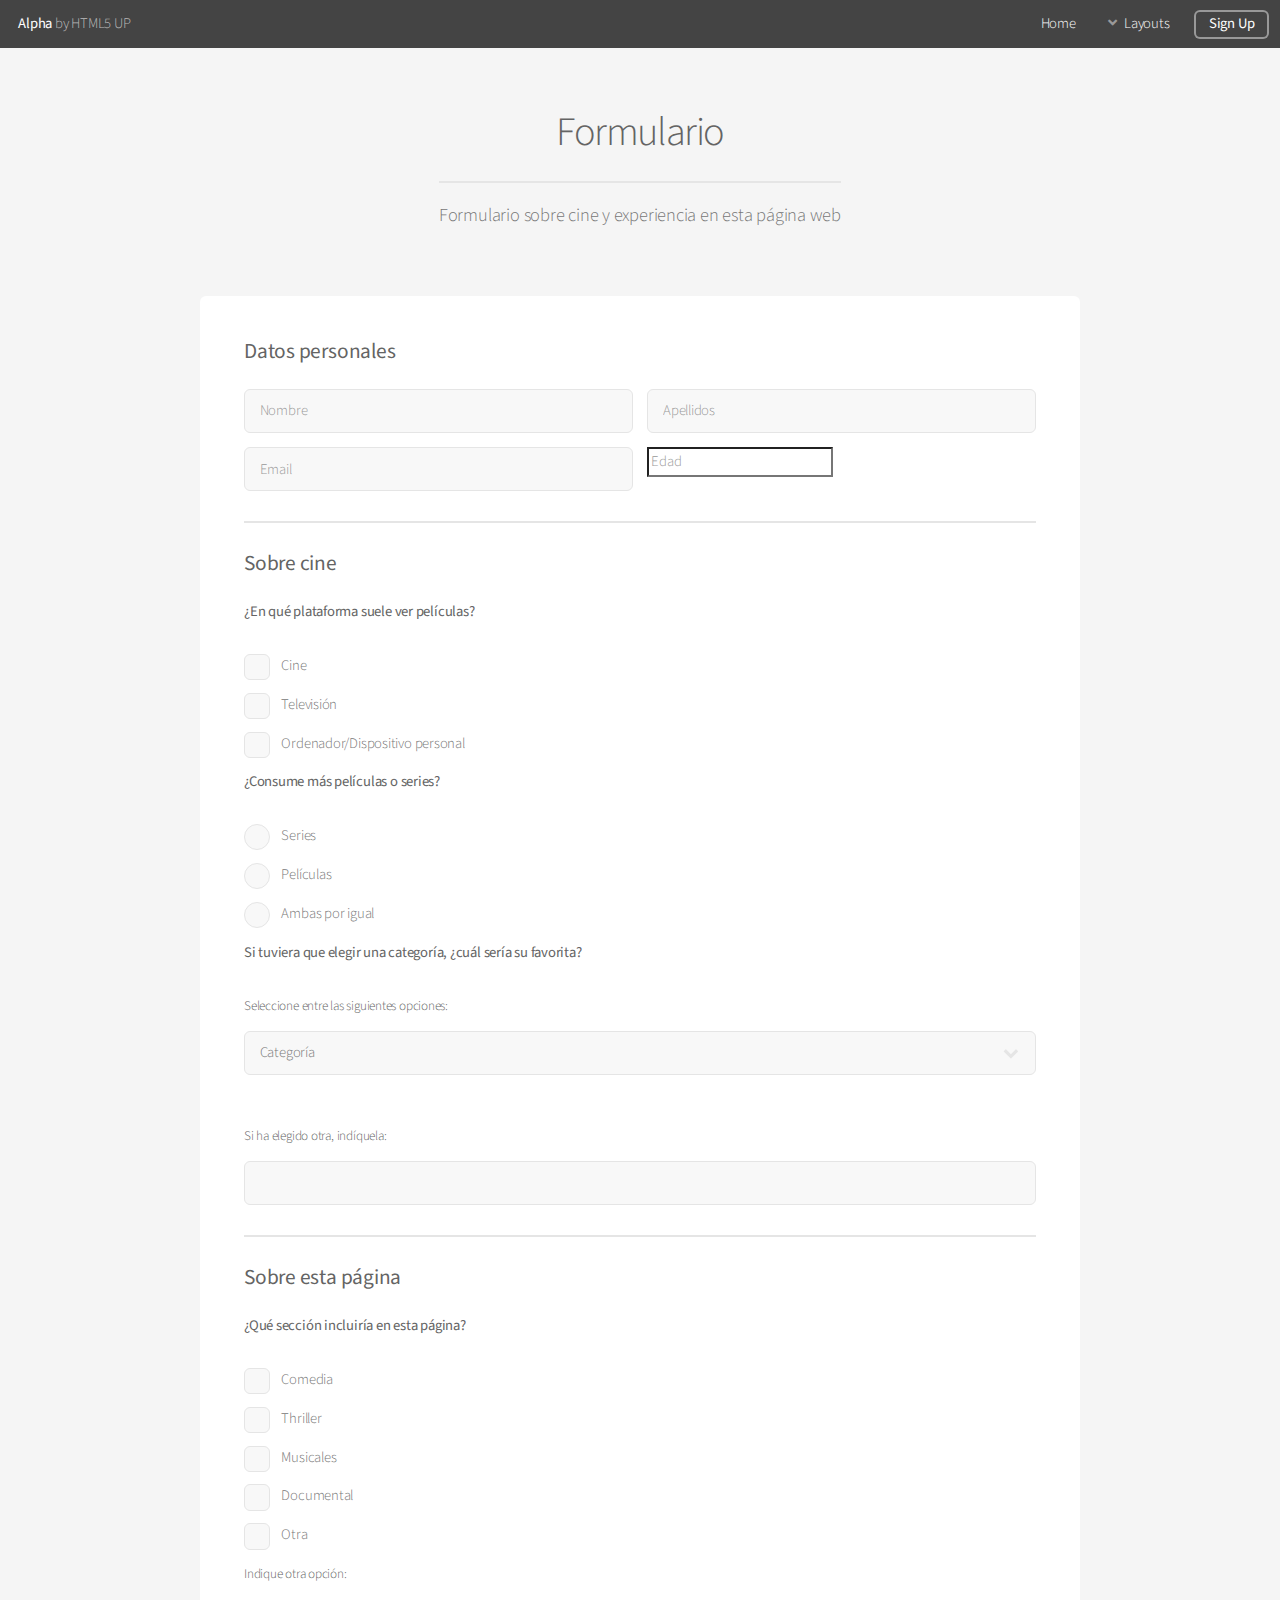
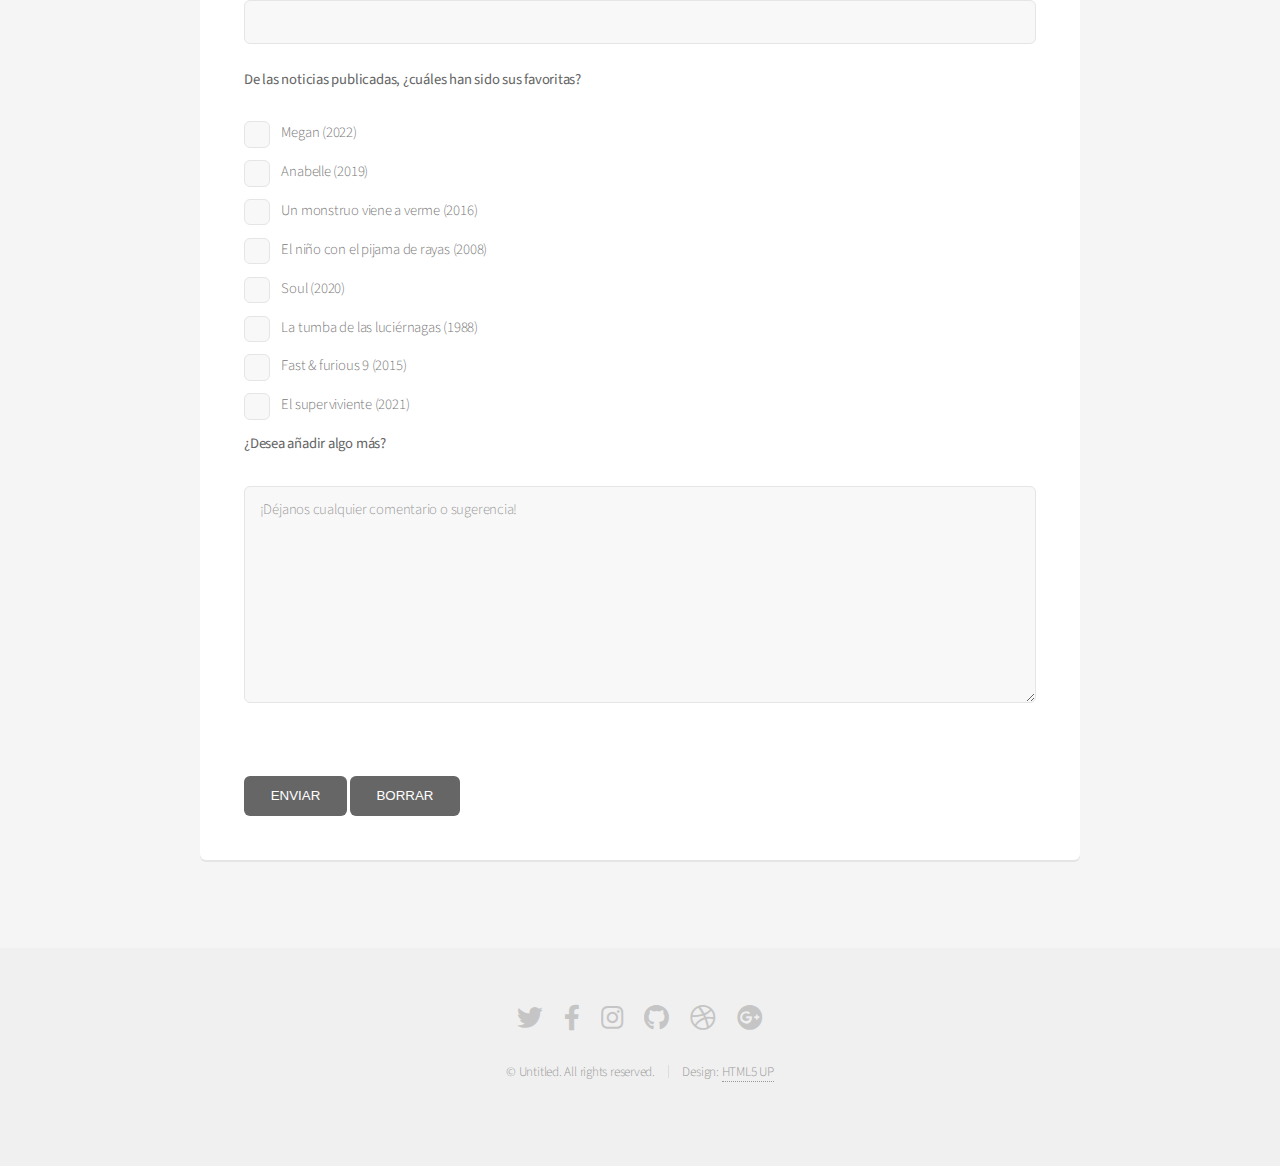
==== formulario.html @ 35ad91a5 "formulario" ====
<!DOCTYPE HTML>
<!--
	Alpha by HTML5 UP
	html5up.net | @ajlkn
	Free for personal and commercial use under the CCA 3.0 license (html5up.net/license)
-->
<html>
	<head>
		<title>Generic - Alpha by HTML5 UP</title>
		<meta charset="utf-8" />
		<meta name="viewport" content="width=device-width, initial-scale=1, user-scalable=no" />
		<link rel="stylesheet" href="assets/css/main.css" />
	</head>
	<body class="is-preload">
		<div id="page-wrapper">

			<!-- Header -->
				<header id="header">
					<h1><a href="index.html">Alpha</a> by HTML5 UP</h1>
					<nav id="nav">
						<ul>
							<li><a href="index.html">Home</a></li>
							<li>
								<a href="#" class="icon solid fa-angle-down">Layouts</a>
								<ul>
									<li><a href="generic.html">Generic</a></li>
									<li><a href="contact.html">Contact</a></li>
									<li><a href="elements.html">Elements</a></li>
									<li>
										<a href="#">Submenu</a>
										<ul>
											<li><a href="#">Option One</a></li>
											<li><a href="#">Option Two</a></li>
											<li><a href="#">Option Three</a></li>
											<li><a href="#">Option Four</a></li>
										</ul>
									</li>
								</ul>
							</li>
							<li><a href="#" class="button">Sign Up</a></li>
						</ul>
					</nav>
				</header>

			<!-- Main -->
				<section id="main" class="container">
					<header>
						<h2>Formulario</h2>
						<p>Formulario sobre cine y experiencia en esta página web</p>
					</header>
					<section class="box">
						<form name="Formulario" action="mailto:pferfer@g.educaand.es" method="post" target="_self" enctype="text/plain">
							<fieldset style="border-color:black;">
							<legend style="font-size: 16pt;"><b>Datos personales</b></legend><br>
							<div class="row gtr-uniform gtr-50">
								<div class="col-6 col-12-mobilep">
									<input type="text" name="name" id="name" value="" placeholder="Nombre" />
								</div>
								<div class="col-6 col-12-mobilep">
									<input type="text" name="apellidos" id="apellidos" value="" placeholder="Apellidos" />
								</div>
								<div class="col-6 col-12-mobilep">
									<input type="email" name="email" id="email" value="" placeholder="Email" />
								</div>
								<div class="col-6 col-12-mobilep">
									<input type="number" name="edad" id="edad" placeholder="Edad" min="18"/>
								</div>
							</div>
							</fieldset>

							<hr/>

							<fieldset>
								<legend style="font-size: 16pt;"><b>Sobre cine</b></legend><br>
								<p><b>¿En qué plataforma suele ver películas?</b></p>
									<input type="checkbox" name="cine" id="cine" value="cine">
									<label for="cine">Cine</label><br/>
									<input type="checkbox" name="tv" id="tv" value="tv">
									<label for="tv">Televisión</label><br/>
									<input type="checkbox" name="pc" id="pc" value="pc">
									<label for="pc">Ordenador/Dispositivo personal</label><br/>

									<p><b>¿Consume más películas o series?</b></p>
									<input type="radio" name="serie_peli" id="series" value="series">
									<label for="series">Series</label>
									<br>
									<input type="radio" name="serie_peli" id="pelis" value="pelis">
									<label for="pelis">Películas</label><br/>
									<input type="radio" name="serie_peli" id="igual" value="igual">
									<label for="igual">Ambas por igual</label>
									
									<p><b>Si tuviera que elegir una categoría, ¿cuál sería su favorita?</b></p>
									<label for="opciones">Seleccione entre las siguientes opciones:</label>
									<select name="opciones" id="opciones">
										<option value="cat">Categoría</option>
										<option value="com">Comedia</option>
										<option value="dra">Drama</option>
										<option value="ac">Acción</option>
										<option value="ci">Ciencia ficción</option>
										<option value="fan">Fantasía</option>
										<option value="mu">Musical</option>
										<option value="ter">Terror</option>
										<option value="sus">Suspense</option>
										<option value="rom">Romance</option>
										<option value="an">Animación</option>
										<option value="ot">Otra</option>
									</select><br><br>
			
									<label for="opcion">Si ha elegido otra, indíquela:</label>
									<input type="text" name="opcion" id="opcion">

							</fieldset>

							<hr/>

							<fieldset style="border-color:black;">
								<legend style="font-size: 16pt;"><b>Sobre esta página</b></legend><br>
								<p><b>¿Qué sección incluiría en esta página?</b></p>
								<input type="checkbox" name="comedia" id="comedia" value="comedia">
								<label for="comedia">Comedia</label><br/>
								<input type="checkbox" name="thriller" id="thriller" value="thriller">
								<label for="thriller">Thriller</label><br/>
								<input type="checkbox" name="musical" id="musical" value="musical">
								<label for="musical">Musicales</label><br/>
								<input type="checkbox" name="documental" id="documental" value="documental">
								<label for="documental">Documental</label><br/>
								<input type="checkbox" name="otra" id="otra" value="otra">
								<label for="otra">Otra</label><br/>
								<label for="alter">Indique otra opción:</label>
								<input type="text" name="alter" id="alter"><br/>

								<p><b>De las noticias publicadas, ¿cuáles han sido sus favoritas?</b></p>
								<input type="checkbox" name="megan" id="megan" value="megan">
								<label for="megan">Megan (2022)</label><br/>
								<input type="checkbox" name="anabelle" id="anabelle" value="anabelle">
								<label for="anabelle">Anabelle (2019)</label><br/>
								<input type="checkbox" name="monstruo" id="monstruo" value="monstruo">
								<label for="monstruo">Un monstruo viene a verme (2016)</label><br/>
								<input type="checkbox" name="pijama" id="pijama" value="pijama">
								<label for="pijama">El niño con el pijama de rayas (2008)</label><br/>
								<input type="checkbox" name="soul" id="soul" value="soul">
								<label for="soul">Soul (2020)</label><br/>
								<input type="checkbox" name="luciernagas" id="luciernagas" value="luciernagas">
								<label for="luciernagas">La tumba de las luciérnagas (1988)</label><br/>
								<input type="checkbox" name="fast" id="fast" value="fast">
								<label for="fast">Fast & furious 9 (2015)</label><br/>
								<input type="checkbox" name="superviviente" id="superviviente" value="superviviente">
								<label for="superviviente">El superviviente (2021)</label><br/>
			
								<p><b>¿Desea añadir algo más?</b></p>
								<textarea name="mensaje" id="mensaje" rows="8" cols="50" placeholder="¡Déjanos cualquier comentario o sugerencia!"></textarea><br/>
			
								<br/>
								</fieldset><br/>

								<div class="boton_formulario">
									<button class="button" type="submit" value="enviar" name="enviar" id="enviar">ENVIAR</button>
									<button class="button" type="reset" value="reset" name="reset" id="reset">BORRAR</button>
								</div>

						</form>

					</section>
				</section>

			<!-- Footer -->
				<footer id="footer">
					<ul class="icons">
						<li><a href="#" class="icon brands fa-twitter"><span class="label">Twitter</span></a></li>
						<li><a href="#" class="icon brands fa-facebook-f"><span class="label">Facebook</span></a></li>
						<li><a href="#" class="icon brands fa-instagram"><span class="label">Instagram</span></a></li>
						<li><a href="#" class="icon brands fa-github"><span class="label">Github</span></a></li>
						<li><a href="#" class="icon brands fa-dribbble"><span class="label">Dribbble</span></a></li>
						<li><a href="#" class="icon brands fa-google-plus"><span class="label">Google+</span></a></li>
					</ul>
					<ul class="copyright">
						<li>&copy; Untitled. All rights reserved.</li><li>Design: <a href="http://html5up.net">HTML5 UP</a></li>
					</ul>
				</footer>

		</div>

		<!-- Scripts -->
			<script src="assets/js/jquery.min.js"></script>
			<script src="assets/js/jquery.dropotron.min.js"></script>
			<script src="assets/js/jquery.scrollex.min.js"></script>
			<script src="assets/js/browser.min.js"></script>
			<script src="assets/js/breakpoints.min.js"></script>
			<script src="assets/js/util.js"></script>
			<script src="assets/js/main.js"></script>

	</body>
</html>
---- assets/css/main.css ----
@import url("fontawesome-all.min.css");
@import url("https://fonts.googleapis.com/css?family=Source+Sans+Pro:300,400,300italic,400italic");

/*
	Alpha by HTML5 UP
	html5up.net | @ajlkn
	Free for personal and commercial use under the CCA 3.0 license (html5up.net/license)
*/

/* Reset */

/* Based on meyerweb.com/eric/tools/css/reset (v2.0 | 20110126 | License: public domain) */

	html, body, div, span, applet, object,
	iframe, h1, h2, h3, h4, h5, h6, p, blockquote,
	pre, a, abbr, acronym, address, big, cite,
	code, del, dfn, em, img, ins, kbd, q, s, samp,
	small, strike, strong, sub, sup, tt, var, b,
	u, i, center, dl, dt, dd, ol, ul, li, fieldset,
	form, label, legend, table, caption, tbody,
	tfoot, thead, tr, th, td, article, aside,
	canvas, details, embed, figure, figcaption,
	footer, header, hgroup, menu, nav, output, ruby,
	section, summary, time, mark, audio, video {
		margin: 0;
		padding: 0;
		border: 0;
		font-size: 100%;
		font: inherit;
		vertical-align: baseline;
	}

	article, aside, details, figcaption, figure,
	footer, header, hgroup, menu, nav, section {
		display: block;
	}

	body {
		line-height: 1;
	}

	ol, ul {
		list-style: none;
	}

	blockquote, q {
		quotes: none;
	}

		blockquote:before, blockquote:after, q:before, q:after {
			content: '';
			content: none;
		}

	table {
		border-collapse: collapse;
		border-spacing: 0;
	}

	body {
		-webkit-text-size-adjust: none;
	}

	mark {
		background-color: transparent;
		color: inherit;
	}

	input::-moz-focus-inner {
		border: 0;
		padding: 0;
	}

	input, select, textarea {
		-moz-appearance: none;
		-webkit-appearance: none;
		-ms-appearance: none;
		appearance: none;
	}

/* Basic */

	@-ms-viewport {
		width: device-width;
	}

	body {
		-ms-overflow-style: scrollbar;
	}

	@media screen and (max-width: 480px) {

		html, body {
			min-width: 320px;
		}

	}

	html {
		box-sizing: border-box;
	}

	*, *:before, *:after {
		box-sizing: inherit;
	}

	body {
		background: #f5f5f5;
	}

	body, input, select, textarea {
		color: #777;
		font-family: "Source Sans Pro", sans-serif;
		font-size: 16pt;
		font-weight: 300;
		line-height: 1.65em;
		letter-spacing: -0.015em;
	}

	a {
		-moz-transition: color 0.2s ease-in-out, border-bottom-color 0.2s ease-in-out;
		-webkit-transition: color 0.2s ease-in-out, border-bottom-color 0.2s ease-in-out;
		-ms-transition: color 0.2s ease-in-out, border-bottom-color 0.2s ease-in-out;
		transition: color 0.2s ease-in-out, border-bottom-color 0.2s ease-in-out;
		border-bottom: dotted 1px;
		color: #e89980;
		text-decoration: none;
	}

		a:hover {
			border-bottom-color: transparent;
		}

	strong, b {
		color: #646464;
		font-weight: 400;
	}

	em, i {
		font-style: italic;
	}

	p {
		margin: 0 0 2em 0;
	}

	h1, h2, h3, h4, h5, h6 {
		color: #646464;
		font-weight: 300;
		line-height: 1em;
		margin: 0 0 0.5em 0;
	}

		h1 a, h2 a, h3 a, h4 a, h5 a, h6 a {
			color: inherit;
			text-decoration: none;
		}

	h2 {
		font-size: 2.25em;
		line-height: 1.5em;
		letter-spacing: -0.035em;
	}

	h3 {
		font-size: 1.75em;
		line-height: 1.5em;
		letter-spacing: -0.025em;
	}

	h4 {
		font-size: 1.1em;
		line-height: 1.5em;
		letter-spacing: 0;
	}

	h5 {
		font-size: 0.9em;
		line-height: 1.5em;
		letter-spacing: 0;
	}

	h6 {
		font-size: 0.7em;
		line-height: 1.5em;
		letter-spacing: 0;
	}

	sub {
		font-size: 0.8em;
		position: relative;
		top: 0.5em;
	}

	sup {
		font-size: 0.8em;
		position: relative;
		top: -0.5em;
	}

	hr {
		border: 0;
		border-bottom: solid 2px #e5e5e5;
		margin: 2em 0;
	}

		hr.major {
			margin: 3em 0;
		}

	blockquote {
		border-left: solid 4px #e5e5e5;
		font-style: italic;
		margin: 0 0 2em 0;
		padding: 0.5em 0 0.5em 2em;
	}

	pre {
		-webkit-overflow-scrolling: touch;
		background: #f8f8f8;
		border-radius: 6px;
		border: solid 1px #e5e5e5;
		font-family: monospace;
		font-size: 0.9em;
		line-height: 1.75em;
		margin: 0 0 2em 0;
		overflow-x: auto;
		padding: 1em 1.5em;
	}

	code {
		background: #f8f8f8;
		border-radius: 6px;
		border: solid 1px #e5e5e5;
		font-family: monospace;
		font-size: 0.9em;
		margin: 0 0.25em;
		padding: 0.25em 0.65em;
	}

	.align-left {
		text-align: left;
	}

	.align-center {
		text-align: center;
	}

	.align-right {
		text-align: right;
	}

/* Row */

	.row {
		display: flex;
		flex-wrap: wrap;
		box-sizing: border-box;
		align-items: stretch;
	}

		.row > * {
			box-sizing: border-box;
		}

		.row.gtr-uniform > * > :last-child {
			margin-bottom: 0;
		}

		.row.aln-left {
			justify-content: flex-start;
		}

		.row.aln-center {
			justify-content: center;
		}

		.row.aln-right {
			justify-content: flex-end;
		}

		.row.aln-top {
			align-items: flex-start;
		}

		.row.aln-middle {
			align-items: center;
		}

		.row.aln-bottom {
			align-items: flex-end;
		}

		.row > .imp {
			order: -1;
		}

		.row > .col-1 {
			width: 8.33333%;
		}

		.row > .off-1 {
			margin-left: 8.33333%;
		}

		.row > .col-2 {
			width: 16.66667%;
		}

		.row > .off-2 {
			margin-left: 16.66667%;
		}

		.row > .col-3 {
			width: 25%;
		}

		.row > .off-3 {
			margin-left: 25%;
		}

		.row > .col-4 {
			width: 33.33333%;
		}

		.row > .off-4 {
			margin-left: 33.33333%;
		}

		.row > .col-5 {
			width: 41.66667%;
		}

		.row > .off-5 {
			margin-left: 41.66667%;
		}

		.row > .col-6 {
			width: 50%;
		}

		.row > .off-6 {
			margin-left: 50%;
		}

		.row > .col-7 {
			width: 58.33333%;
		}

		.row > .off-7 {
			margin-left: 58.33333%;
		}

		.row > .col-8 {
			width: 66.66667%;
		}

		.row > .off-8 {
			margin-left: 66.66667%;
		}

		.row > .col-9 {
			width: 75%;
		}

		.row > .off-9 {
			margin-left: 75%;
		}

		.row > .col-10 {
			width: 83.33333%;
		}

		.row > .off-10 {
			margin-left: 83.33333%;
		}

		.row > .col-11 {
			width: 91.66667%;
		}

		.row > .off-11 {
			margin-left: 91.66667%;
		}

		.row > .col-12 {
			width: 100%;
		}

		.row > .off-12 {
			margin-left: 100%;
		}

		.row.gtr-0 {
			margin-top: 0;
			margin-left: 0em;
		}

			.row.gtr-0 > * {
				padding: 0 0 0 0em;
			}

			.row.gtr-0.gtr-uniform {
				margin-top: 0em;
			}

				.row.gtr-0.gtr-uniform > * {
					padding-top: 0em;
				}

		.row.gtr-25 {
			margin-top: 0;
			margin-left: -0.5em;
		}

			.row.gtr-25 > * {
				padding: 0 0 0 0.5em;
			}

			.row.gtr-25.gtr-uniform {
				margin-top: -0.5em;
			}

				.row.gtr-25.gtr-uniform > * {
					padding-top: 0.5em;
				}

		.row.gtr-50 {
			margin-top: 0;
			margin-left: -1em;
		}

			.row.gtr-50 > * {
				padding: 0 0 0 1em;
			}

			.row.gtr-50.gtr-uniform {
				margin-top: -1em;
			}

				.row.gtr-50.gtr-uniform > * {
					padding-top: 1em;
				}

		.row {
			margin-top: 0;
			margin-left: -2em;
		}

			.row > * {
				padding: 0 0 0 2em;
			}

			.row.gtr-uniform {
				margin-top: -2em;
			}

				.row.gtr-uniform > * {
					padding-top: 2em;
				}

		.row.gtr-150 {
			margin-top: 0;
			margin-left: -3em;
		}

			.row.gtr-150 > * {
				padding: 0 0 0 3em;
			}

			.row.gtr-150.gtr-uniform {
				margin-top: -3em;
			}

				.row.gtr-150.gtr-uniform > * {
					padding-top: 3em;
				}

		.row.gtr-200 {
			margin-top: 0;
			margin-left: -4em;
		}

			.row.gtr-200 > * {
				padding: 0 0 0 4em;
			}

			.row.gtr-200.gtr-uniform {
				margin-top: -4em;
			}

				.row.gtr-200.gtr-uniform > * {
					padding-top: 4em;
				}
			
				.row figure{
					text-align: center;
				}

		@media screen and (max-width: 1680px) {

			.row {
				display: flex;
				flex-wrap: wrap;
				box-sizing: border-box;
				align-items: stretch;
			}

				.row > * {
					box-sizing: border-box;
				}

				.row.gtr-uniform > * > :last-child {
					margin-bottom: 0;
				}

				.row.aln-left {
					justify-content: flex-start;
				}

				.row.aln-center {
					justify-content: center;
				}

				.row.aln-right {
					justify-content: flex-end;
				}

				.row.aln-top {
					align-items: flex-start;
				}

				.row.aln-middle {
					align-items: center;
				}

				.row.aln-bottom {
					align-items: flex-end;
				}

				.row > .imp-wide {
					order: -1;
				}

				.row > .col-1-wide {
					width: 8.33333%;
				}

				.row > .off-1-wide {
					margin-left: 8.33333%;
				}

				.row > .col-2-wide {
					width: 16.66667%;
				}

				.row > .off-2-wide {
					margin-left: 16.66667%;
				}

				.row > .col-3-wide {
					width: 25%;
				}

				.row > .off-3-wide {
					margin-left: 25%;
				}

				.row > .col-4-wide {
					width: 33.33333%;
				}

				.row > .off-4-wide {
					margin-left: 33.33333%;
				}

				.row > .col-5-wide {
					width: 41.66667%;
				}

				.row > .off-5-wide {
					margin-left: 41.66667%;
				}

				.row > .col-6-wide {
					width: 50%;
				}

				.row > .off-6-wide {
					margin-left: 50%;
				}

				.row > .col-7-wide {
					width: 58.33333%;
				}

				.row > .off-7-wide {
					margin-left: 58.33333%;
				}

				.row > .col-8-wide {
					width: 66.66667%;
				}

				.row > .off-8-wide {
					margin-left: 66.66667%;
				}

				.row > .col-9-wide {
					width: 75%;
				}

				.row > .off-9-wide {
					margin-left: 75%;
				}

				.row > .col-10-wide {
					width: 83.33333%;
				}

				.row > .off-10-wide {
					margin-left: 83.33333%;
				}

				.row > .col-11-wide {
					width: 91.66667%;
				}

				.row > .off-11-wide {
					margin-left: 91.66667%;
				}

				.row > .col-12-wide {
					width: 100%;
				}

				.row > .off-12-wide {
					margin-left: 100%;
				}

				.row.gtr-0 {
					margin-top: 0;
					margin-left: 0em;
				}

					.row.gtr-0 > * {
						padding: 0 0 0 0em;
					}

					.row.gtr-0.gtr-uniform {
						margin-top: 0em;
					}

						.row.gtr-0.gtr-uniform > * {
							padding-top: 0em;
						}

				.row.gtr-25 {
					margin-top: 0;
					margin-left: -0.5em;
				}

					.row.gtr-25 > * {
						padding: 0 0 0 0.5em;
					}

					.row.gtr-25.gtr-uniform {
						margin-top: -0.5em;
					}

						.row.gtr-25.gtr-uniform > * {
							padding-top: 0.5em;
						}

				.row.gtr-50 {
					margin-top: 0;
					margin-left: -1em;
				}

					.row.gtr-50 > * {
						padding: 0 0 0 1em;
					}

					.row.gtr-50.gtr-uniform {
						margin-top: -1em;
					}

						.row.gtr-50.gtr-uniform > * {
							padding-top: 1em;
						}

				.row {
					margin-top: 0;
					margin-left: -2em;
				}

					.row > * {
						padding: 0 0 0 2em;
					}

					.row.gtr-uniform {
						margin-top: -2em;
					}

						.row.gtr-uniform > * {
							padding-top: 2em;
						}

				.row.gtr-150 {
					margin-top: 0;
					margin-left: -3em;
				}

					.row.gtr-150 > * {
						padding: 0 0 0 3em;
					}

					.row.gtr-150.gtr-uniform {
						margin-top: -3em;
					}

						.row.gtr-150.gtr-uniform > * {
							padding-top: 3em;
						}

				.row.gtr-200 {
					margin-top: 0;
					margin-left: -4em;
				}

					.row.gtr-200 > * {
						padding: 0 0 0 4em;
					}

					.row.gtr-200.gtr-uniform {
						margin-top: -4em;
					}

						.row.gtr-200.gtr-uniform > * {
							padding-top: 4em;
						}

		}

		@media screen and (max-width: 1280px) {

			.row {
				display: flex;
				flex-wrap: wrap;
				box-sizing: border-box;
				align-items: stretch;
			}

				.row > * {
					box-sizing: border-box;
				}

				.row.gtr-uniform > * > :last-child {
					margin-bottom: 0;
				}

				.row.aln-left {
					justify-content: flex-start;
				}

				.row.aln-center {
					justify-content: center;
				}

				.row.aln-right {
					justify-content: flex-end;
				}

				.row.aln-top {
					align-items: flex-start;
				}

				.row.aln-middle {
					align-items: center;
				}

				.row.aln-bottom {
					align-items: flex-end;
				}

				.row > .imp-normal {
					order: -1;
				}

				.row > .col-1-normal {
					width: 8.33333%;
				}

				.row > .off-1-normal {
					margin-left: 8.33333%;
				}

				.row > .col-2-normal {
					width: 16.66667%;
				}

				.row > .off-2-normal {
					margin-left: 16.66667%;
				}

				.row > .col-3-normal {
					width: 25%;
				}

				.row > .off-3-normal {
					margin-left: 25%;
				}

				.row > .col-4-normal {
					width: 33.33333%;
				}

				.row > .off-4-normal {
					margin-left: 33.33333%;
				}

				.row > .col-5-normal {
					width: 41.66667%;
				}

				.row > .off-5-normal {
					margin-left: 41.66667%;
				}

				.row > .col-6-normal {
					width: 50%;
				}

				.row > .off-6-normal {
					margin-left: 50%;
				}

				.row > .col-7-normal {
					width: 58.33333%;
				}

				.row > .off-7-normal {
					margin-left: 58.33333%;
				}

				.row > .col-8-normal {
					width: 66.66667%;
				}

				.row > .off-8-normal {
					margin-left: 66.66667%;
				}

				.row > .col-9-normal {
					width: 75%;
				}

				.row > .off-9-normal {
					margin-left: 75%;
				}

				.row > .col-10-normal {
					width: 83.33333%;
				}

				.row > .off-10-normal {
					margin-left: 83.33333%;
				}

				.row > .col-11-normal {
					width: 91.66667%;
				}

				.row > .off-11-normal {
					margin-left: 91.66667%;
				}

				.row > .col-12-normal {
					width: 100%;
				}

				.row > .off-12-normal {
					margin-left: 100%;
				}

				.row.gtr-0 {
					margin-top: 0;
					margin-left: 0em;
				}

					.row.gtr-0 > * {
						padding: 0 0 0 0em;
					}

					.row.gtr-0.gtr-uniform {
						margin-top: 0em;
					}

						.row.gtr-0.gtr-uniform > * {
							padding-top: 0em;
						}

				.row.gtr-25 {
					margin-top: 0;
					margin-left: -0.5em;
				}

					.row.gtr-25 > * {
						padding: 0 0 0 0.5em;
					}

					.row.gtr-25.gtr-uniform {
						margin-top: -0.5em;
					}

						.row.gtr-25.gtr-uniform > * {
							padding-top: 0.5em;
						}

				.row.gtr-50 {
					margin-top: 0;
					margin-left: -1em;
				}

					.row.gtr-50 > * {
						padding: 0 0 0 1em;
					}

					.row.gtr-50.gtr-uniform {
						margin-top: -1em;
					}

						.row.gtr-50.gtr-uniform > * {
							padding-top: 1em;
						}

				.row {
					margin-top: 0;
					margin-left: -2em;
				}

					.row > * {
						padding: 0 0 0 2em;
					}

					.row.gtr-uniform {
						margin-top: -2em;
					}

						.row.gtr-uniform > * {
							padding-top: 2em;
						}

				.row.gtr-150 {
					margin-top: 0;
					margin-left: -3em;
				}

					.row.gtr-150 > * {
						padding: 0 0 0 3em;
					}

					.row.gtr-150.gtr-uniform {
						margin-top: -3em;
					}

						.row.gtr-150.gtr-uniform > * {
							padding-top: 3em;
						}

				.row.gtr-200 {
					margin-top: 0;
					margin-left: -4em;
				}

					.row.gtr-200 > * {
						padding: 0 0 0 4em;
					}

					.row.gtr-200.gtr-uniform {
						margin-top: -4em;
					}

						.row.gtr-200.gtr-uniform > * {
							padding-top: 4em;
						}

		}

		@media screen and (max-width: 980px) {

			.row {
				display: flex;
				flex-wrap: wrap;
				box-sizing: border-box;
				align-items: stretch;
			}

				.row > * {
					box-sizing: border-box;
				}

				.row.gtr-uniform > * > :last-child {
					margin-bottom: 0;
				}

				.row.aln-left {
					justify-content: flex-start;
				}

				.row.aln-center {
					justify-content: center;
				}

				.row.aln-right {
					justify-content: flex-end;
				}

				.row.aln-top {
					align-items: flex-start;
				}

				.row.aln-middle {
					align-items: center;
				}

				.row.aln-bottom {
					align-items: flex-end;
				}

				.row > .imp-narrow {
					order: -1;
				}

				.row > .col-1-narrow {
					width: 8.33333%;
				}

				.row > .off-1-narrow {
					margin-left: 8.33333%;
				}

				.row > .col-2-narrow {
					width: 16.66667%;
				}

				.row > .off-2-narrow {
					margin-left: 16.66667%;
				}

				.row > .col-3-narrow {
					width: 25%;
				}

				.row > .off-3-narrow {
					margin-left: 25%;
				}

				.row > .col-4-narrow {
					width: 33.33333%;
				}

				.row > .off-4-narrow {
					margin-left: 33.33333%;
				}

				.row > .col-5-narrow {
					width: 41.66667%;
				}

				.row > .off-5-narrow {
					margin-left: 41.66667%;
				}

				.row > .col-6-narrow {
					width: 50%;
				}

				.row > .off-6-narrow {
					margin-left: 50%;
				}

				.row > .col-7-narrow {
					width: 58.33333%;
				}

				.row > .off-7-narrow {
					margin-left: 58.33333%;
				}

				.row > .col-8-narrow {
					width: 66.66667%;
				}

				.row > .off-8-narrow {
					margin-left: 66.66667%;
				}

				.row > .col-9-narrow {
					width: 75%;
				}

				.row > .off-9-narrow {
					margin-left: 75%;
				}

				.row > .col-10-narrow {
					width: 83.33333%;
				}

				.row > .off-10-narrow {
					margin-left: 83.33333%;
				}

				.row > .col-11-narrow {
					width: 91.66667%;
				}

				.row > .off-11-narrow {
					margin-left: 91.66667%;
				}

				.row > .col-12-narrow {
					width: 100%;
				}

				.row > .off-12-narrow {
					margin-left: 100%;
				}

				.row.gtr-0 {
					margin-top: 0;
					margin-left: 0em;
				}

					.row.gtr-0 > * {
						padding: 0 0 0 0em;
					}

					.row.gtr-0.gtr-uniform {
						margin-top: 0em;
					}

						.row.gtr-0.gtr-uniform > * {
							padding-top: 0em;
						}

				.row.gtr-25 {
					margin-top: 0;
					margin-left: -0.5em;
				}

					.row.gtr-25 > * {
						padding: 0 0 0 0.5em;
					}

					.row.gtr-25.gtr-uniform {
						margin-top: -0.5em;
					}

						.row.gtr-25.gtr-uniform > * {
							padding-top: 0.5em;
						}

				.row.gtr-50 {
					margin-top: 0;
					margin-left: -1em;
				}

					.row.gtr-50 > * {
						padding: 0 0 0 1em;
					}

					.row.gtr-50.gtr-uniform {
						margin-top: -1em;
					}

						.row.gtr-50.gtr-uniform > * {
							padding-top: 1em;
						}

				.row {
					margin-top: 0;
					margin-left: -2em;
				}

					.row > * {
						padding: 0 0 0 2em;
					}

					.row.gtr-uniform {
						margin-top: -2em;
					}

						.row.gtr-uniform > * {
							padding-top: 2em;
						}

				.row.gtr-150 {
					margin-top: 0;
					margin-left: -3em;
				}

					.row.gtr-150 > * {
						padding: 0 0 0 3em;
					}

					.row.gtr-150.gtr-uniform {
						margin-top: -3em;
					}

						.row.gtr-150.gtr-uniform > * {
							padding-top: 3em;
						}

				.row.gtr-200 {
					margin-top: 0;
					margin-left: -4em;
				}

					.row.gtr-200 > * {
						padding: 0 0 0 4em;
					}

					.row.gtr-200.gtr-uniform {
						margin-top: -4em;
					}

						.row.gtr-200.gtr-uniform > * {
							padding-top: 4em;
						}

		}

		@media screen and (max-width: 840px) {

			.row {
				display: flex;
				flex-wrap: wrap;
				box-sizing: border-box;
				align-items: stretch;
			}

				.row > * {
					box-sizing: border-box;
				}

				.row.gtr-uniform > * > :last-child {
					margin-bottom: 0;
				}

				.row.aln-left {
					justify-content: flex-start;
				}

				.row.aln-center {
					justify-content: center;
				}

				.row.aln-right {
					justify-content: flex-end;
				}

				.row.aln-top {
					align-items: flex-start;
				}

				.row.aln-middle {
					align-items: center;
				}

				.row.aln-bottom {
					align-items: flex-end;
				}

				.row > .imp-narrower {
					order: -1;
				}

				.row > .col-1-narrower {
					width: 8.33333%;
				}

				.row > .off-1-narrower {
					margin-left: 8.33333%;
				}

				.row > .col-2-narrower {
					width: 16.66667%;
				}

				.row > .off-2-narrower {
					margin-left: 16.66667%;
				}

				.row > .col-3-narrower {
					width: 25%;
				}

				.row > .off-3-narrower {
					margin-left: 25%;
				}

				.row > .col-4-narrower {
					width: 33.33333%;
				}

				.row > .off-4-narrower {
					margin-left: 33.33333%;
				}

				.row > .col-5-narrower {
					width: 41.66667%;
				}

				.row > .off-5-narrower {
					margin-left: 41.66667%;
				}

				.row > .col-6-narrower {
					width: 50%;
				}

				.row > .off-6-narrower {
					margin-left: 50%;
				}

				.row > .col-7-narrower {
					width: 58.33333%;
				}

				.row > .off-7-narrower {
					margin-left: 58.33333%;
				}

				.row > .col-8-narrower {
					width: 66.66667%;
				}

				.row > .off-8-narrower {
					margin-left: 66.66667%;
				}

				.row > .col-9-narrower {
					width: 75%;
				}

				.row > .off-9-narrower {
					margin-left: 75%;
				}

				.row > .col-10-narrower {
					width: 83.33333%;
				}

				.row > .off-10-narrower {
					margin-left: 83.33333%;
				}

				.row > .col-11-narrower {
					width: 91.66667%;
				}

				.row > .off-11-narrower {
					margin-left: 91.66667%;
				}

				.row > .col-12-narrower {
					width: 100%;
				}

				.row > .off-12-narrower {
					margin-left: 100%;
				}

				.row.gtr-0 {
					margin-top: 0;
					margin-left: 0em;
				}

					.row.gtr-0 > * {
						padding: 0 0 0 0em;
					}

					.row.gtr-0.gtr-uniform {
						margin-top: 0em;
					}

						.row.gtr-0.gtr-uniform > * {
							padding-top: 0em;
						}

				.row.gtr-25 {
					margin-top: 0;
					margin-left: -0.5em;
				}

					.row.gtr-25 > * {
						padding: 0 0 0 0.5em;
					}

					.row.gtr-25.gtr-uniform {
						margin-top: -0.5em;
					}

						.row.gtr-25.gtr-uniform > * {
							padding-top: 0.5em;
						}

				.row.gtr-50 {
					margin-top: 0;
					margin-left: -1em;
				}

					.row.gtr-50 > * {
						padding: 0 0 0 1em;
					}

					.row.gtr-50.gtr-uniform {
						margin-top: -1em;
					}

						.row.gtr-50.gtr-uniform > * {
							padding-top: 1em;
						}

				.row {
					margin-top: 0;
					margin-left: -2em;
				}

					.row > * {
						padding: 0 0 0 2em;
					}

					.row.gtr-uniform {
						margin-top: -2em;
					}

						.row.gtr-uniform > * {
							padding-top: 2em;
						}

				.row.gtr-150 {
					margin-top: 0;
					margin-left: -3em;
				}

					.row.gtr-150 > * {
						padding: 0 0 0 3em;
					}

					.row.gtr-150.gtr-uniform {
						margin-top: -3em;
					}

						.row.gtr-150.gtr-uniform > * {
							padding-top: 3em;
						}

				.row.gtr-200 {
					margin-top: 0;
					margin-left: -4em;
				}

					.row.gtr-200 > * {
						padding: 0 0 0 4em;
					}

					.row.gtr-200.gtr-uniform {
						margin-top: -4em;
					}

						.row.gtr-200.gtr-uniform > * {
							padding-top: 4em;
						}

		}

		@media screen and (max-width: 736px) {

			.row {
				display: flex;
				flex-wrap: wrap;
				box-sizing: border-box;
				align-items: stretch;
			}

				.row > * {
					box-sizing: border-box;
				}

				.row.gtr-uniform > * > :last-child {
					margin-bottom: 0;
				}

				.row.aln-left {
					justify-content: flex-start;
				}

				.row.aln-center {
					justify-content: center;
				}

				.row.aln-right {
					justify-content: flex-end;
				}

				.row.aln-top {
					align-items: flex-start;
				}

				.row.aln-middle {
					align-items: center;
				}

				.row.aln-bottom {
					align-items: flex-end;
				}

				.row > .imp-mobile {
					order: -1;
				}

				.row > .col-1-mobile {
					width: 8.33333%;
				}

				.row > .off-1-mobile {
					margin-left: 8.33333%;
				}

				.row > .col-2-mobile {
					width: 16.66667%;
				}

				.row > .off-2-mobile {
					margin-left: 16.66667%;
				}

				.row > .col-3-mobile {
					width: 25%;
				}

				.row > .off-3-mobile {
					margin-left: 25%;
				}

				.row > .col-4-mobile {
					width: 33.33333%;
				}

				.row > .off-4-mobile {
					margin-left: 33.33333%;
				}

				.row > .col-5-mobile {
					width: 41.66667%;
				}

				.row > .off-5-mobile {
					margin-left: 41.66667%;
				}

				.row > .col-6-mobile {
					width: 50%;
				}

				.row > .off-6-mobile {
					margin-left: 50%;
				}

				.row > .col-7-mobile {
					width: 58.33333%;
				}

				.row > .off-7-mobile {
					margin-left: 58.33333%;
				}

				.row > .col-8-mobile {
					width: 66.66667%;
				}

				.row > .off-8-mobile {
					margin-left: 66.66667%;
				}

				.row > .col-9-mobile {
					width: 75%;
				}

				.row > .off-9-mobile {
					margin-left: 75%;
				}

				.row > .col-10-mobile {
					width: 83.33333%;
				}

				.row > .off-10-mobile {
					margin-left: 83.33333%;
				}

				.row > .col-11-mobile {
					width: 91.66667%;
				}

				.row > .off-11-mobile {
					margin-left: 91.66667%;
				}

				.row > .col-12-mobile {
					width: 100%;
				}

				.row > .off-12-mobile {
					margin-left: 100%;
				}

				.row.gtr-0 {
					margin-top: 0;
					margin-left: 0em;
				}

					.row.gtr-0 > * {
						padding: 0 0 0 0em;
					}

					.row.gtr-0.gtr-uniform {
						margin-top: 0em;
					}

						.row.gtr-0.gtr-uniform > * {
							padding-top: 0em;
						}

				.row.gtr-25 {
					margin-top: 0;
					margin-left: -0.5em;
				}

					.row.gtr-25 > * {
						padding: 0 0 0 0.5em;
					}

					.row.gtr-25.gtr-uniform {
						margin-top: -0.5em;
					}

						.row.gtr-25.gtr-uniform > * {
							padding-top: 0.5em;
						}

				.row.gtr-50 {
					margin-top: 0;
					margin-left: -1em;
				}

					.row.gtr-50 > * {
						padding: 0 0 0 1em;
					}

					.row.gtr-50.gtr-uniform {
						margin-top: -1em;
					}

						.row.gtr-50.gtr-uniform > * {
							padding-top: 1em;
						}

				.row {
					margin-top: 0;
					margin-left: -2em;
				}

					.row > * {
						padding: 0 0 0 2em;
					}

					.row.gtr-uniform {
						margin-top: -2em;
					}

						.row.gtr-uniform > * {
							padding-top: 2em;
						}

				.row.gtr-150 {
					margin-top: 0;
					margin-left: -3em;
				}

					.row.gtr-150 > * {
						padding: 0 0 0 3em;
					}

					.row.gtr-150.gtr-uniform {
						margin-top: -3em;
					}

						.row.gtr-150.gtr-uniform > * {
							padding-top: 3em;
						}

				.row.gtr-200 {
					margin-top: 0;
					margin-left: -4em;
				}

					.row.gtr-200 > * {
						padding: 0 0 0 4em;
					}

					.row.gtr-200.gtr-uniform {
						margin-top: -4em;
					}

						.row.gtr-200.gtr-uniform > * {
							padding-top: 4em;
						}

		}

		@media screen and (max-width: 480px) {

			.row {
				display: flex;
				flex-wrap: wrap;
				box-sizing: border-box;
				align-items: stretch;
			}

				.row > * {
					box-sizing: border-box;
				}

				.row.gtr-uniform > * > :last-child {
					margin-bottom: 0;
				}

				.row.aln-left {
					justify-content: flex-start;
				}

				.row.aln-center {
					justify-content: center;
				}

				.row.aln-right {
					justify-content: flex-end;
				}

				.row.aln-top {
					align-items: flex-start;
				}

				.row.aln-middle {
					align-items: center;
				}

				.row.aln-bottom {
					align-items: flex-end;
				}

				.row > .imp-mobilep {
					order: -1;
				}

				.row > .col-1-mobilep {
					width: 8.33333%;
				}

				.row > .off-1-mobilep {
					margin-left: 8.33333%;
				}

				.row > .col-2-mobilep {
					width: 16.66667%;
				}

				.row > .off-2-mobilep {
					margin-left: 16.66667%;
				}

				.row > .col-3-mobilep {
					width: 25%;
				}

				.row > .off-3-mobilep {
					margin-left: 25%;
				}

				.row > .col-4-mobilep {
					width: 33.33333%;
				}

				.row > .off-4-mobilep {
					margin-left: 33.33333%;
				}

				.row > .col-5-mobilep {
					width: 41.66667%;
				}

				.row > .off-5-mobilep {
					margin-left: 41.66667%;
				}

				.row > .col-6-mobilep {
					width: 50%;
				}

				.row > .off-6-mobilep {
					margin-left: 50%;
				}

				.row > .col-7-mobilep {
					width: 58.33333%;
				}

				.row > .off-7-mobilep {
					margin-left: 58.33333%;
				}

				.row > .col-8-mobilep {
					width: 66.66667%;
				}

				.row > .off-8-mobilep {
					margin-left: 66.66667%;
				}

				.row > .col-9-mobilep {
					width: 75%;
				}

				.row > .off-9-mobilep {
					margin-left: 75%;
				}

				.row > .col-10-mobilep {
					width: 83.33333%;
				}

				.row > .off-10-mobilep {
					margin-left: 83.33333%;
				}

				.row > .col-11-mobilep {
					width: 91.66667%;
				}

				.row > .off-11-mobilep {
					margin-left: 91.66667%;
				}

				.row > .col-12-mobilep {
					width: 100%;
				}

				.row > .off-12-mobilep {
					margin-left: 100%;
				}

				.row.gtr-0 {
					margin-top: 0;
					margin-left: 0em;
				}

					.row.gtr-0 > * {
						padding: 0 0 0 0em;
					}

					.row.gtr-0.gtr-uniform {
						margin-top: 0em;
					}

						.row.gtr-0.gtr-uniform > * {
							padding-top: 0em;
						}

				.row.gtr-25 {
					margin-top: 0;
					margin-left: -0.5em;
				}

					.row.gtr-25 > * {
						padding: 0 0 0 0.5em;
					}

					.row.gtr-25.gtr-uniform {
						margin-top: -0.5em;
					}

						.row.gtr-25.gtr-uniform > * {
							padding-top: 0.5em;
						}

				.row.gtr-50 {
					margin-top: 0;
					margin-left: -1em;
				}

					.row.gtr-50 > * {
						padding: 0 0 0 1em;
					}

					.row.gtr-50.gtr-uniform {
						margin-top: -1em;
					}

						.row.gtr-50.gtr-uniform > * {
							padding-top: 1em;
						}

				.row {
					margin-top: 0;
					margin-left: -2em;
				}

					.row > * {
						padding: 0 0 0 2em;
					}

					.row.gtr-uniform {
						margin-top: -2em;
					}

						.row.gtr-uniform > * {
							padding-top: 2em;
						}

				.row.gtr-150 {
					margin-top: 0;
					margin-left: -3em;
				}

					.row.gtr-150 > * {
						padding: 0 0 0 3em;
					}

					.row.gtr-150.gtr-uniform {
						margin-top: -3em;
					}

						.row.gtr-150.gtr-uniform > * {
							padding-top: 3em;
						}

				.row.gtr-200 {
					margin-top: 0;
					margin-left: -4em;
				}

					.row.gtr-200 > * {
						padding: 0 0 0 4em;
					}

					.row.gtr-200.gtr-uniform {
						margin-top: -4em;
					}

						.row.gtr-200.gtr-uniform > * {
							padding-top: 4em;
						}

		}

/* Container */

	.container {
		margin: 0 auto;
		max-width: calc(100% - 5em);
		width: 60em;
	}

		.container.xsmall {
			width: 15em;
		}

		.container.small {
			width: 30em;
		}

		.container.medium {
			width: 45em;
		}

		.container.large {
			width: 75em;
		}

		.container.xlarge {
			width: 90em;
		}

		.container.max {
			width: 100%;
		}

		@media screen and (max-width: 840px) {

			.container {
				width: 100% !important;
			}

		}

		@media screen and (max-width: 736px) {

			.container {
				max-width: 100%;
			}

		}

/* Section/Article */

	section.special, article.special {
		text-align: center;
	}

	header p {
		color: #999;
		position: relative;
		margin: 0 0 1.5em 0;
		font-style: italic;
	}

	header h2 + p {
		font-size: 1.25em;
		margin-top: -1em;
		line-height: 1.5em;
	}

	header h3 + p {
		font-size: 1.1em;
		margin-top: -0.85em;
		line-height: 1.5em;
	}

	header h4 + p,
	header h5 + p,
	header h6 + p {
		font-size: 0.8em;
		margin-top: -0.5em;
		line-height: 1.5em;
	}

	header.major {
		padding: 1em 0;
		text-align: center;
	}

		header.major h2 {
			margin: 0;
		}

		header.major p {
			display: inline-block;
			border-top: solid 2px #e5e5e5;
			color: #777;
			margin: 1.5em 0 0 0;
			padding: 1.5em 0 0 0;
			font-style: normal;
		}

/* Form */

	form {
		margin: 0 0 2em 0;
	}

	label {
		color: #646464;
		display: block;
		font-size: 0.9em;
		font-weight: 300;
		margin: 0 0 1em 0;
	}

	input[type="text"],
	input[type="password"],
	input[type="email"],
	select,
	textarea {
		-moz-appearance: none;
		-webkit-appearance: none;
		-ms-appearance: none;
		appearance: none;
		background-color: #f8f8f8;
		border-radius: 6px;
		border: solid 1px #e5e5e5;
		color: inherit;
		display: block;
		outline: 0;
		padding: 0 1em;
		text-decoration: none;
		width: 100%;
	}

		input[type="text"]:invalid,
		input[type="password"]:invalid,
		input[type="email"]:invalid,
		select:invalid,
		textarea:invalid {
			box-shadow: none;
		}

		input[type="text"]:focus,
		input[type="password"]:focus,
		input[type="email"]:focus,
		select:focus,
		textarea:focus {
			border-color: #e89980;
			box-shadow: 0 0 0 2px #e89980;
		}

	select {
		background-image: url("data:image/svg+xml;charset=utf8,%3Csvg xmlns='http://www.w3.org/2000/svg' width='40' height='40' preserveAspectRatio='none' viewBox='0 0 40 40'%3E%3Cpath d='M9.4,12.3l10.4,10.4l10.4-10.4c0.2-0.2,0.5-0.4,0.9-0.4c0.3,0,0.6,0.1,0.9,0.4l3.3,3.3c0.2,0.2,0.4,0.5,0.4,0.9 c0,0.4-0.1,0.6-0.4,0.9L20.7,31.9c-0.2,0.2-0.5,0.4-0.9,0.4c-0.3,0-0.6-0.1-0.9-0.4L4.3,17.3c-0.2-0.2-0.4-0.5-0.4-0.9 c0-0.4,0.1-0.6,0.4-0.9l3.3-3.3c0.2-0.2,0.5-0.4,0.9-0.4S9.1,12.1,9.4,12.3z' fill='%23e5e5e5' /%3E%3C/svg%3E");
		background-size: 1.25em;
		background-repeat: no-repeat;
		background-position: calc(100% - 1em) center;
		height: 3em;
		padding-right: 3em;
		text-overflow: ellipsis;
	}

		select option {
			color: #777;
			background-color: #f5f5f5;
		}

		select:focus::-ms-value {
			background-color: transparent;
		}

		select::-ms-expand {
			display: none;
		}

	input[type="text"],
	input[type="password"],
	input[type="email"],
	select {
		height: 3em;
	}

	textarea {
		padding: 0.75em 1em;
	}

	input[type="checkbox"],
	input[type="radio"] {
		-moz-appearance: none;
		-webkit-appearance: none;
		-ms-appearance: none;
		appearance: none;
		display: block;
		float: left;
		margin-right: -2em;
		opacity: 0;
		width: 1em;
		z-index: -1;
	}

		input[type="checkbox"] + label,
		input[type="radio"] + label {
			text-decoration: none;
			color: #777;
			cursor: pointer;
			display: inline-block;
			font-size: 1em;
			font-weight: 300;
			padding-left: 2.55em;
			padding-right: 0.75em;
			position: relative;
		}

			input[type="checkbox"] + label:before,
			input[type="radio"] + label:before {
				-moz-osx-font-smoothing: grayscale;
				-webkit-font-smoothing: antialiased;
				display: inline-block;
				font-style: normal;
				font-variant: normal;
				text-rendering: auto;
				line-height: 1;
				text-transform: none !important;
				font-family: 'Font Awesome 5 Free';
				font-weight: 900;
			}

			input[type="checkbox"] + label:before,
			input[type="radio"] + label:before {
				background: #f8f8f8;
				border-radius: 6px;
				border: solid 1px #e5e5e5;
				content: '';
				display: inline-block;
				font-size: 0.8em;
				height: 2.25em;
				left: 0;
				line-height: 2.25em;
				position: absolute;
				text-align: center;
				top: 0;
				width: 2.25em;
			}

		input[type="checkbox"]:checked + label:before,
		input[type="radio"]:checked + label:before {
			background: #666;
			border-color: #666;
			color: #ffffff;
			content: '\f00c';
		}

		input[type="checkbox"]:focus + label:before,
		input[type="radio"]:focus + label:before {
			border-color: #e89980;
			box-shadow: 0 0 0 1px #e89980;
		}

	input[type="checkbox"] + label:before {
		border-radius: 6px;
	}

	input[type="radio"] + label:before {
		border-radius: 100%;
	}

	::-webkit-input-placeholder {
		color: #999 !important;
		opacity: 1.0;
	}

	:-moz-placeholder {
		color: #999 !important;
		opacity: 1.0;
	}

	::-moz-placeholder {
		color: #999 !important;
		opacity: 1.0;
	}

	:-ms-input-placeholder {
		color: #999 !important;
		opacity: 1.0;
	}

/* Box */

	.box {
		background: #fff;
		border-radius: 6px;
		box-shadow: 0 2px 0 0 #e5e5e5;
		margin: 0 0 2em 0;
		padding: 3em;
	}

		.box > :last-child {
			margin-bottom: 0;
		}

		.box.alt {
			background: none !important;
			border-radius: 0 !important;
			box-shadow: none !important;
			margin: 0 0 2em 0;
			padding: 0 !important;
		}

		.box.features .features-row {
			border-top: solid 2px #e5e5e5;
			position: relative;
		}

			.box.features .features-row:after {
				clear: both;
				content: '';
				display: block;
			}

			.box.features .features-row section {
				float: left;
				padding: 3em;
				width: 50%;
			}

				.box.features .features-row section :last-child {
					margin-bottom: 0;
				}

				.box.features .features-row section:nth-child(2n) {
					padding-right: 0;
				}

					.box.features .features-row section:nth-child(2n):before {
						background: #e5e5e5;
						content: '';
						display: block;
						height: 100%;
						margin-left: -3em;
						position: absolute;
						top: 0;
						width: 2px;
					}

				.box.features .features-row section:nth-child(2n-1) {
					padding-left: 0;
				}

			.box.features .features-row:first-child {
				border-top: 0;
			}

				.box.features .features-row:first-child section {
					padding-top: 0;
				}

			.box.features .features-row:last-child {
				padding-bottom: 0;
			}

				.box.features .features-row:last-child section {
					padding-bottom: 0;
				}

		.box.special {
			text-align: center;
		}

		.box .image.featured {
			border-radius: 0;
			display: block;
			margin: 3em 0 3em -3em;
			position: relative;
			width: calc(100% + 6em);
		}

			.box .image.featured img {
				border-radius: 0;
				display: block;
				width: 100%;
			}

			.box .image.featured:first-child {
				border-radius: 6px 6px 0 0;
				margin-bottom: 3em;
				margin-top: -3em;
			}

				.box .image.featured:first-child img {
					border-radius: 6px 6px 0 0;
				}

			.box .image.featured:last-child {
				border-radius: 0 0 6px 6px;
				margin-bottom: -3em;
				margin-top: 3em;
			}

				.box .image.featured:last-child img {
					border-radius: 0 0 6px 6px;
				}

/* Icon */

	.icon {
		text-decoration: none;
		border-bottom: none;
		position: relative;
	}

		.icon:before {
			-moz-osx-font-smoothing: grayscale;
			-webkit-font-smoothing: antialiased;
			display: inline-block;
			font-style: normal;
			font-variant: normal;
			text-rendering: auto;
			line-height: 1;
			text-transform: none !important;
			font-family: 'Font Awesome 5 Free';
			font-weight: 400;
		}

		.icon > .label {
			display: none;
		}

		.icon:before {
			line-height: inherit;
		}

		.icon.solid:before {
			font-weight: 900;
		}

		.icon.brands:before {
			font-family: 'Font Awesome 5 Brands';
		}

		.icon.major {
			background: #666;
			border-radius: 100%;
			color: #ffffff;
			cursor: default;
			display: inline-block;
			height: 5.5em;
			line-height: 5.5em;
			margin: 0 0 2em 0;
			width: 5.5em;
		}

			.icon.major:before {
				font-size: 2.5em;
			}

			.icon.major.accent1 {
				background: #666;
				color: #ffffff;
			}

			.icon.major.accent2 {
				background: #e89980;
				color: #ffffff;
			}

			.icon.major.accent3 {
				background: #7fcdb8;
				color: #ffffff;
			}

			.icon.major.accent4 {
				background: #90b0ba;
				color: #ffffff;
			}

			.icon.major.accent5 {
				background: #e5cb95;
				color: #ffffff;
			}

/* Image */

	.image {
		border-radius: 6px;
		border: 0;
		display: inline-block;
		position: relative;
	}

		.image img {
			border-radius: 6px;
			display: block;
		}

		.image.left {
			float: left;
			padding: 0 1.5em 1em 0;
			top: 0.25em;
		}

		.image.right {
			float: right;
			padding: 0 0 1em 1.5em;
			top: 0.25em;
		}

		.image.fit {
			display: block;
			margin: 0 0 2em 0;
			width: 100%;
		}

			.image.fit img {
				display: block;
				width: 100%;
			}

/* List */

	ol {
		list-style: decimal;
		margin: 0 0 2em 0;
		padding-left: 1.25em;
	}

		ol li {
			padding-left: 0.25em;
		}

	ul {
		list-style: disc;
		margin: 0 0 2em 0;
		padding-left: 1em;
	}

		ul li {
			padding-left: 0.5em;
		}

		ul.alt {
			list-style: none;
			padding-left: 0;
		}

			ul.alt li {
				border-top: solid 1px #e5e5e5;
				padding: 0.5em 0;
			}

				ul.alt li:first-child {
					border-top: 0;
					padding-top: 0;
				}

		ul.icons {
			cursor: default;
			list-style: none;
			padding-left: 0;
		}

			ul.icons li {
				display: inline-block;
				padding: 0 1.25em 0 0;
			}

				ul.icons li:last-child {
					padding-right: 0;
				}

				ul.icons li .icon {
					color: inherit;
				}

					ul.icons li .icon:before {
						font-size: 1.75em;
					}

	dl {
		margin: 0 0 2em 0;
	}

/* Actions */

	ul.actions {
		display: -moz-flex;
		display: -webkit-flex;
		display: -ms-flex;
		display: flex;
		cursor: default;
		list-style: none;
		margin-left: -1em;
		padding-left: 0;
	}

		ul.actions li {
			padding: 0 0 0 1em;
			vertical-align: middle;
		}

		ul.actions.special {
			-moz-justify-content: center;
			-webkit-justify-content: center;
			-ms-justify-content: center;
			justify-content: center;
			width: 100%;
			margin-left: 0;
		}

			ul.actions.special li:first-child {
				padding-left: 0;
			}

		ul.actions.stacked {
			-moz-flex-direction: column;
			-webkit-flex-direction: column;
			-ms-flex-direction: column;
			flex-direction: column;
			margin-left: 0;
		}

			ul.actions.stacked li {
				padding: 1.3em 0 0 0;
			}

				ul.actions.stacked li:first-child {
					padding-top: 0;
				}

		ul.actions.fit {
			width: calc(100% + 1em);
		}

			ul.actions.fit li {
				-moz-flex-grow: 1;
				-webkit-flex-grow: 1;
				-ms-flex-grow: 1;
				flex-grow: 1;
				-moz-flex-shrink: 1;
				-webkit-flex-shrink: 1;
				-ms-flex-shrink: 1;
				flex-shrink: 1;
				width: 100%;
			}

				ul.actions.fit li > * {
					width: 100%;
				}

			ul.actions.fit.stacked {
				width: 100%;
			}

		@media screen and (max-width: 480px) {

			ul.actions:not(.fixed) {
				-moz-flex-direction: column;
				-webkit-flex-direction: column;
				-ms-flex-direction: column;
				flex-direction: column;
				margin-left: 0;
				width: 100% !important;
			}

				ul.actions:not(.fixed) li {
					-moz-flex-grow: 1;
					-webkit-flex-grow: 1;
					-ms-flex-grow: 1;
					flex-grow: 1;
					-moz-flex-shrink: 1;
					-webkit-flex-shrink: 1;
					-ms-flex-shrink: 1;
					flex-shrink: 1;
					padding: 1em 0 0 0;
					text-align: center;
					width: 100%;
				}

					ul.actions:not(.fixed) li > * {
						width: 100%;
					}

					ul.actions:not(.fixed) li:first-child {
						padding-top: 0;
					}

					ul.actions:not(.fixed) li input[type="submit"],
					ul.actions:not(.fixed) li input[type="reset"],
					ul.actions:not(.fixed) li input[type="button"],
					ul.actions:not(.fixed) li button,
					ul.actions:not(.fixed) li .button {
						width: 100%;
					}

						ul.actions:not(.fixed) li input[type="submit"].icon:before,
						ul.actions:not(.fixed) li input[type="reset"].icon:before,
						ul.actions:not(.fixed) li input[type="button"].icon:before,
						ul.actions:not(.fixed) li button.icon:before,
						ul.actions:not(.fixed) li .button.icon:before {
							margin-left: -0.5em;
						}

		}

/* Table */

	.table-wrapper {
		-webkit-overflow-scrolling: touch;
		overflow-x: auto;
	}

	table {
		margin: 0 0 2em 0;
		width: 100%;
	}

		table tbody tr {
			border: solid 1px #e5e5e5;
			border-left: 0;
			border-right: 0;
		}

			table tbody tr:nth-child(2n + 1) {
				background-color: #f8f8f8;
			}

		table td {
			padding: 0.75em 0.75em;
		}

		table th {
			color: #646464;
			font-size: 0.9em;
			font-weight: 300;
			padding: 0 0.75em 0.75em 0.75em;
			text-align: left;
		}

		table thead {
			border-bottom: solid 2px #e5e5e5;
		}

		table tfoot {
			border-top: solid 2px #e5e5e5;
		}

		table.alt {
			border-collapse: separate;
		}

			table.alt tbody tr td {
				border: solid 1px #e5e5e5;
				border-left-width: 0;
				border-top-width: 0;
			}

				table.alt tbody tr td:first-child {
					border-left-width: 1px;
				}

			table.alt tbody tr:first-child td {
				border-top-width: 1px;
			}

			table.alt thead {
				border-bottom: 0;
			}

			table.alt tfoot {
				border-top: 0;
			}

/* Button */

	input[type="submit"],
	input[type="reset"],
	input[type="button"],
	.button {
		-moz-appearance: none;
		-webkit-appearance: none;
		-ms-appearance: none;
		appearance: none;
		-moz-transition: background-color 0.2s ease-in-out, color 0.2s ease-in-out;
		-webkit-transition: background-color 0.2s ease-in-out, color 0.2s ease-in-out;
		-ms-transition: background-color 0.2s ease-in-out, color 0.2s ease-in-out;
		transition: background-color 0.2s ease-in-out, color 0.2s ease-in-out;
		background-color: #666;
		border-radius: 6px;
		border: 0;
		color: #ffffff;
		cursor: pointer;
		display: inline-block;
		font-weight: 400;
		height: 3em;
		line-height: 3em;
		padding: 0 2em;
		text-align: center;
		text-decoration: none;
		white-space: nowrap;
	}

		input[type="submit"]:hover,
		input[type="reset"]:hover,
		input[type="button"]:hover,
		.button:hover {
			background-color: #737373;
		}

		input[type="submit"]:active,
		input[type="reset"]:active,
		input[type="button"]:active,
		.button:active {
			background-color: #595959;
		}

		input[type="submit"].icon,
		input[type="reset"].icon,
		input[type="button"].icon,
		.button.icon {
			padding-left: 1.35em;
		}

			input[type="submit"].icon:before,
			input[type="reset"].icon:before,
			input[type="button"].icon:before,
			.button.icon:before {
				margin-right: 0.5em;
			}

		input[type="submit"].fit,
		input[type="reset"].fit,
		input[type="button"].fit,
		.button.fit {
			width: 100%;
		}

		input[type="submit"].small,
		input[type="reset"].small,
		input[type="button"].small,
		.button.small {
			font-size: 0.8em;
			height: 2.7em;
			line-height: 2.7em;
		}

		input[type="submit"].large,
		input[type="reset"].large,
		input[type="button"].large,
		.button.large {
			font-size: 1.25em;
			height: 2.7em;
			line-height: 2.7em;
		}

		input[type="submit"].alt,
		input[type="reset"].alt,
		input[type="button"].alt,
		.button.alt {
			background-color: transparent;
			box-shadow: inset 0 0 0 2px #e5e5e5;
			color: #777;
		}

			input[type="submit"].alt:hover,
			input[type="reset"].alt:hover,
			input[type="button"].alt:hover,
			.button.alt:hover {
				background-color: #f8f8f8;
			}

			input[type="submit"].alt:active,
			input[type="reset"].alt:active,
			input[type="button"].alt:active,
			.button.alt:active {
				background-color: #f0f0f0;
			}

			input[type="submit"].alt.icon:before,
			input[type="reset"].alt.icon:before,
			input[type="button"].alt.icon:before,
			.button.alt.icon:before {
				color: #999;
			}

		input[type="submit"].primary,
		input[type="reset"].primary,
		input[type="button"].primary,
		.button.primary {
			background-color: #e89980;
			color: #ffffff !important;
		}

			input[type="submit"].primary:hover,
			input[type="reset"].primary:hover,
			input[type="button"].primary:hover,
			.button.primary:hover {
				background-color: #ecaa96;
			}

			input[type="submit"].primary:active,
			input[type="reset"].primary:active,
			input[type="button"].primary:active,
			.button.primary:active {
				background-color: #e4886a;
			}

		input[type="submit"].disabled, input[type="submit"]:disabled,
		input[type="reset"].disabled,
		input[type="reset"]:disabled,
		input[type="button"].disabled,
		input[type="button"]:disabled,
		.button.disabled,
		.button:disabled {
			background-color: #777 !important;
			box-shadow: inset 0 -0.15em 0 0 rgba(0, 0, 0, 0.15);
			color: #f5f5f5 !important;
			cursor: default;
			opacity: 0.25;
		}

/* Header */

	#page-wrapper {
		padding-top: 3em;
	}

	body.landing #page-wrapper {
		padding-top: 0;
	}

	@-moz-keyframes reveal-header {
		0% {
			top: -5em;
		}

		100% {
			top: 0;
		}
	}

	@-webkit-keyframes reveal-header {
		0% {
			top: -5em;
		}

		100% {
			top: 0;
		}
	}

	@-ms-keyframes reveal-header {
		0% {
			top: -5em;
		}

		100% {
			top: 0;
		}
	}

	@keyframes reveal-header {
		0% {
			top: -5em;
		}

		100% {
			top: 0;
		}
	}

	#header {
		background: #444;
		color: #bbb;
		cursor: default;
		height: 3.25em;
		left: 0;
		line-height: 3.25em;
		position: fixed;
		top: 0;
		width: 100%;
		z-index: 10000;
	}

		#header h1 {
			color: inherit;
			height: inherit;
			left: 1.25em;
			line-height: inherit;
			margin: 0;
			padding: 0;
			position: absolute;
			top: 0;
		}

			#header h1 a {
				color: #fff;
				font-weight: 400;
				border: 0;
			}

		#header nav {
			height: inherit;
			line-height: inherit;
			position: absolute;
			right: 0.75em;
			top: 0;
			vertical-align: middle;
		}

			#header nav > ul {
				list-style: none;
				margin: 0;
				padding-left: 0;
			}

				#header nav > ul > li {
					display: inline-block;
					padding-left: 0;
				}

					#header nav > ul > li > ul {
						display: none;
					}

					#header nav > ul > li a {
						display: inline-block;
						height: 2em;
						line-height: 1.95em;
						padding: 0 1em;
						border-radius: 6px;
					}

					#header nav > ul > li a:not(.button) {
						color: #fff;
						display: inline-block;
						text-decoration: none;
						border: 0;
					}

						#header nav > ul > li a:not(.button).icon:before {
							color: #999;
							margin-right: 0.5em;
						}

					#header nav > ul > li:first-child {
						margin-left: 0;
					}

					#header nav > ul > li.active a:not(.button) {
						background-color: rgba(153, 153, 153, 0.25);
					}

					#header nav > ul > li .button {
						margin: 0 0 0 0.5em;
						position: relative;
					}

		#header input[type="submit"],
		#header input[type="reset"],
		#header input[type="button"],
		#header .button {
			background-color: transparent;
			box-shadow: inset 0 0 0 2px #999;
			color: #fff;
		}

			#header input[type="submit"]:hover,
			#header input[type="reset"]:hover,
			#header input[type="button"]:hover,
			#header .button:hover {
				background-color: rgba(153, 153, 153, 0.25);
			}

			#header input[type="submit"]:active,
			#header input[type="reset"]:active,
			#header input[type="button"]:active,
			#header .button:active {
				background-color: rgba(153, 153, 153, 0.5);
			}

		#header .container {
			position: relative;
		}

			#header .container h1 {
				left: 0;
			}

			#header .container nav {
				right: 0;
			}

		#header.reveal {
			-moz-animation: reveal-header 0.5s;
			-webkit-animation: reveal-header 0.5s;
			-ms-animation: reveal-header 0.5s;
			animation: reveal-header 0.5s;
		}

		#header.alt {
			-moz-animation: none;
			-webkit-animation: none;
			-ms-animation: none;
			animation: none;
			background: none;
			color: rgba(255, 255, 255, 0.75);
			position: absolute;
		}

			#header.alt nav > ul > li a:not(.button).icon:before {
				color: rgba(255, 255, 255, 0.75);
			}

			#header.alt nav > ul > li.active a:not(.button) {
				background-color: rgba(255, 255, 255, 0.2);
			}

			#header.alt input[type="submit"],
			#header.alt input[type="reset"],
			#header.alt input[type="button"],
			#header.alt .button {
				box-shadow: inset 0 0 0 2px rgba(255, 255, 255, 0.5);
			}

				#header.alt input[type="submit"]:hover,
				#header.alt input[type="reset"]:hover,
				#header.alt input[type="button"]:hover,
				#header.alt .button:hover {
					background-color: rgba(255, 255, 255, 0.1);
				}

				#header.alt input[type="submit"]:active,
				#header.alt input[type="reset"]:active,
				#header.alt input[type="button"]:active,
				#header.alt .button:active {
					background-color: rgba(255, 255, 255, 0.2);
				}

	.dropotron {
		background: #fff;
		border-radius: 6px;
		box-shadow: 0 2px 0 0 rgba(0, 0, 0, 0.065), inset 0 -1px 0 0 #fff, inset 0 0 0 1px rgba(229, 229, 229, 0.5);
		list-style: none;
		margin: calc(-0.5em + 1px) 0 0 1px;
		padding: 0.5em 0;
		width: 11em;
	}

		.dropotron li {
			padding: 0;
		}

			.dropotron li a, .dropotron li span {
				-moz-transition: none;
				-webkit-transition: none;
				-ms-transition: none;
				transition: none;
				border: 0;
				border-top: solid 1px #f2f2f2;
				color: inherit;
				display: block;
				padding: 0.15em 1em;
			}

			.dropotron li:first-child > a, .dropotron li:first-child > span {
				border-top: 0;
			}

			.dropotron li.active > a, .dropotron li.active > span, .dropotron li:hover > a, .dropotron li:hover > span {
				background: #e89980;
				color: #ffffff;
			}

		.dropotron.level-0 {
			font-size: 0.9em;
			margin: 1em 0 0 0;
		}

			.dropotron.level-0:before {
				-moz-transform: rotate(45deg);
				-webkit-transform: rotate(45deg);
				-ms-transform: rotate(45deg);
				transform: rotate(45deg);
				background: #fff;
				border: solid 1px rgba(229, 229, 229, 0.5);
				border-bottom: 0;
				border-right: 0;
				box-shadow: -0.25em -0.125em 0.125em 0 rgba(0, 0, 0, 0.015);
				content: '';
				display: block;
				height: 0.75em;
				position: absolute;
				right: 1.25em;
				top: -0.375em;
				width: 0.75em;
				z-index: 0;
			}

/* Banner */

	#banner {
		background-attachment: scroll,							fixed;
		background-color: #666;
		background-image: url("images/overlay.png"), url("../../images/banner1.jpg");
		background-position: top left,						center center;
		background-repeat: repeat,							no-repeat;
		background-size: auto,							cover;
		color: #fff;
		padding: 12em 0 20em 0;
		text-align: center;
	}

		#banner :last-child {
			margin-bottom: 0;
		}

		#banner h2, #banner h3, #banner h4, #banner h5, #banner h6 {
			color: #fff;
		}

		#banner h2 {
			font-size: 3.5em;
			line-height: 1em;
			margin: 0 0 0.5em 0;
			padding: 0;
			font-family: 'Monoton', cursive;
		}

		#banner p {
			font-size: 1.25em;
			margin-bottom: 1.75em;
		}

		#banner input[type="submit"],
		#banner input[type="reset"],
		#banner input[type="button"],
		#banner .button {
			background-color: transparent;
			box-shadow: inset 0 0 0 2px rgba(255, 255, 255, 0.5);
			color: #fff;
			min-width: 12em;
		}

			#banner input[type="submit"]:hover,
			#banner input[type="reset"]:hover,
			#banner input[type="button"]:hover,
			#banner .button:hover {
				background-color: rgba(255, 255, 255, 0.1);
			}

			#banner input[type="submit"]:active,
			#banner input[type="reset"]:active,
			#banner input[type="button"]:active,
			#banner .button:active {
				background-color: rgba(255, 255, 255, 0.2);
			}

			#banner input[type="submit"].primary,
			#banner input[type="reset"].primary,
			#banner input[type="button"].primary,
			#banner .button.primary {
				background: #fff;
				color: #666 !important;
			}

/* Main */

	#main {
		padding: 4em 0;
	}

		#main > header {
			text-align: center;
			margin: 0 0 3em 0;
		}

			#main > header h2 {
				font-size: 2.75em;
				margin: 0;
			}

			#main > header p {
				border-top: solid 2px #e5e5e5;
				color: #777;
				display: inline-block;
				font-style: normal;
				margin: 1em 0 0 0;
				padding: 1em 0 1.25em 0;
			}

	body.landing #main {
		margin-top: -14em;
	}

/* Footer */

	#footer {
		background: #f0f0f0;
		padding: 4em 0 6em 0;
		text-align: center;
	}

		#footer .icons a {
			-moz-transition: opacity 0.2s ease-in-out;
			-webkit-transition: opacity 0.2s ease-in-out;
			-ms-transition: opacity 0.2s ease-in-out;
			transition: opacity 0.2s ease-in-out;
			opacity: 0.35;
		}

			#footer .icons a:hover {
				opacity: 0.75;
			}

		#footer .copyright {
			color: #999;
			font-size: 0.9em;
			line-height: 1em;
			margin: 2em 0 0 0;
			padding: 0;
			text-align: center;
		}

			#footer .copyright a {
				color: inherit;
			}

			#footer .copyright li {
				border-left: solid 1px #dddddd;
				display: inline-block;
				list-style: none;
				margin-left: 1em;
				padding-left: 1em;
			}

				#footer .copyright li:first-child {
					border-left: 0;
					margin-left: 0;
					padding-left: 0;
				}

/* CTA */

	#cta {
		/*background: #88817f;*/

		background-attachment: scroll,							fixed;
		background-image: url("images/overlay.png"), url("../../images/banner1.jpg");
		background-position: top left,						center center;
		background-repeat: repeat,							no-repeat;
		background-size: auto,							cover;
		color: #f9e6df;
		padding: 3.5em 0 4em 0;
		text-align: center;
	}

		#cta h2, #cta h3, #cta h4, #cta h5, #cta h6 {
			color: inherit;
		}

		#cta form {
			margin: 0 auto;
			max-width: 100%;
			width: 25em;
		}

		#cta input[type="submit"],
		#cta input[type="reset"],
		#cta input[type="button"],
		#cta .button {
			box-shadow: none;
			background: #fff;
			color: #777;
		}

		#cta input[type="text"],
		#cta input[type="password"],
		#cta input[type="email"],
		#cta select,
		#cta textarea {
			color: #ffffff;
			background: rgba(255, 255, 255, 0.15);
			border: 0;
		}

			#cta input[type="text"]:focus,
			#cta input[type="password"]:focus,
			#cta input[type="email"]:focus,
			#cta select:focus,
			#cta textarea:focus {
				box-shadow: inset 0 0 0 2px #fff;
			}

		#cta ::-webkit-input-placeholder {
			color: rgba(255, 255, 255, 0.75) !important;
		}

		#cta :-moz-placeholder {
			color: rgba(255, 255, 255, 0.75) !important;
		}

		#cta ::-moz-placeholder {
			color: rgba(255, 255, 255, 0.75) !important;
		}

		#cta :-ms-input-placeholder {
			color: rgba(255, 255, 255, 0.75) !important;
		}

		#cta .formerize-placeholder {
			color: rgba(255, 255, 255, 0.75) !important;
		}

/* Wide */

	@media screen and (max-width: 1680px) {

		/* Basic */

			body, input, select, textarea {
				font-size: 13pt;
			}

		/* Banner */

			#banner {
				padding: 10em 0 18em 0;
			}

	}

/* Normal */

	@media screen and (max-width: 1280px) {

		/* Basic */

			body, input, select, textarea {
				font-size: 11pt;
			}

		/* Header */

			.dropotron.level-0 {
				font-size: 1em;
			}

		/* Banner */

			#banner {
				background-attachment: scroll;
			}

				#banner h2 {
					font-size: 3.5em;
				}

	}

/* Narrow */

	@media screen and (max-width: 980px) {

		/* Basic */

			body, input, select, textarea {
				font-size: 11pt;
			}

	}

/* Narrower */

	#navPanel, #navButton {
		display: none;
	}

	@media screen and (max-width: 840px) {

		/* Basic */

			html, body {
				overflow-x: hidden;
			}

			body, input, select, textarea {
				font-size: 11pt;
			}

			h2 br, h3 br, h4 br, h5 br, h6 br {
				display: none;
			}

		/* Section/Article */

			header br {
				display: none;
			}

			header.major {
				padding: 0 4em;
			}

		/* Box */

			.box {
				padding: 3em 2em;
			}

				.box.features > section {
					padding: 3em 2em;
				}

				.box .image.featured {
					margin-left: -2em;
					width: calc(100% + 4em);
				}

					.box .image.featured:first-child {
						margin-bottom: 3em;
						margin-top: -3em;
					}

					.box .image.featured:last-child {
						margin-bottom: -3em;
						margin-top: 3em;
					}

		/* Header */

			#page-wrapper {
				padding-top: 0;
			}

			#header {
				display: none;
			}

		/* Banner */

		/* Nav */

			#page-wrapper {
				-moz-backface-visibility: hidden;
				-webkit-backface-visibility: hidden;
				-ms-backface-visibility: hidden;
				backface-visibility: hidden;
				-moz-transition: -moz-transform 0.5s ease;
				-webkit-transition: -webkit-transform 0.5s ease;
				-ms-transition: -ms-transform 0.5s ease;
				transition: transform 0.5s ease;
				padding-bottom: 1px;
			}

			#navButton {
				-moz-backface-visibility: hidden;
				-webkit-backface-visibility: hidden;
				-ms-backface-visibility: hidden;
				backface-visibility: hidden;
				-moz-transition: -moz-transform 0.5s ease;
				-webkit-transition: -webkit-transform 0.5s ease;
				-ms-transition: -ms-transform 0.5s ease;
				transition: transform 0.5s ease;
				display: block;
				height: 44px;
				left: 0;
				position: fixed;
				top: 0;
				width: 100%;
				z-index: 10001;
			}

				#navButton .toggle {
					text-decoration: none;
					height: 100%;
					left: 0;
					position: absolute;
					top: 0;
					width: 100%;
					border: 0;
					outline: 0;
				}

					#navButton .toggle:before {
						-moz-osx-font-smoothing: grayscale;
						-webkit-font-smoothing: antialiased;
						display: inline-block;
						font-style: normal;
						font-variant: normal;
						text-rendering: auto;
						line-height: 1;
						text-transform: none !important;
						font-family: 'Font Awesome 5 Free';
						font-weight: 900;
					}

					#navButton .toggle:before {
						background: rgba(192, 192, 192, 0.75);
						border-radius: 6px;
						color: #fff;
						content: '\f0c9';
						display: block;
						font-size: 16px;
						height: 2.25em;
						left: 0.5em;
						line-height: 2.25em;
						position: absolute;
						text-align: center;
						top: 0.5em;
						width: 3.5em;
					}

			#navPanel {
				-moz-backface-visibility: hidden;
				-webkit-backface-visibility: hidden;
				-ms-backface-visibility: hidden;
				backface-visibility: hidden;
				-moz-transform: translateX(-275px);
				-webkit-transform: translateX(-275px);
				-ms-transform: translateX(-275px);
				transform: translateX(-275px);
				-moz-transition: -moz-transform 0.5s ease;
				-webkit-transition: -webkit-transform 0.5s ease;
				-ms-transition: -ms-transform 0.5s ease;
				transition: transform 0.5s ease;
				display: block;
				height: 100%;
				left: 0;
				overflow-y: auto;
				position: fixed;
				top: 0;
				width: 275px;
				z-index: 10002;
				background: #2b2b2b;
				color: #bbb;
			}

				#navPanel .link {
					border-bottom: 0;
					border-top: solid 1px rgba(255, 255, 255, 0.05);
					color: #bbb;
					display: block;
					height: 44px;
					line-height: 44px;
					padding: 0 1em 0 1em;
					text-decoration: none;
				}

					#navPanel .link:first-child {
						border-top: 0;
					}

					#navPanel .link.depth-0 {
						color: #fff;
					}

					#navPanel .link .indent-1 {
						display: inline-block;
						width: 1em;
					}

					#navPanel .link .indent-2 {
						display: inline-block;
						width: 2em;
					}

					#navPanel .link .indent-3 {
						display: inline-block;
						width: 3em;
					}

					#navPanel .link .indent-4 {
						display: inline-block;
						width: 4em;
					}

					#navPanel .link .indent-5 {
						display: inline-block;
						width: 5em;
					}

			body.navPanel-visible #page-wrapper {
				-moz-transform: translateX(275px);
				-webkit-transform: translateX(275px);
				-ms-transform: translateX(275px);
				transform: translateX(275px);
			}

			body.navPanel-visible #navButton {
				-moz-transform: translateX(275px);
				-webkit-transform: translateX(275px);
				-ms-transform: translateX(275px);
				transform: translateX(275px);
			}

			body.navPanel-visible #navPanel {
				-moz-transform: translateX(0);
				-webkit-transform: translateX(0);
				-ms-transform: translateX(0);
				transform: translateX(0);
			}

	}

/* Mobile */

	@media screen and (max-width: 736px) {

		/* Basic */

			body, input, select, textarea {
				font-size: 11pt;
			}

			h2 {
				font-size: 1.75em;
				line-height: 1.35em;
				letter-spacing: -0.025em;
			}

			h3 {
				font-size: 1.5em;
			}

			h4 {
				font-size: 1em;
			}

		/* Section/Article */

			header.major {
				padding: 1em;
			}

				header.major h2, header.major p {
					padding-left: 0.5em;
					padding-right: 0.5em;
				}

		/* Box */

			.box {
				margin: 1em;
				overflow-x: hidden;
				padding: 2em 2em !important;
			}

				.box.features .features-row {
					border-top: 0;
					padding: 0;
				}

					.box.features .features-row section {
						border: 0;
						border-top: solid 1px #e5e5e5 !important;
						float: none;
						margin: 2em 0 0 0 !important;
						padding: 2em 0 0 0 !important;
						width: 100%;
					}

					.box.features .features-row:first-child section:first-child {
						border-top: 0 !important;
						margin-top: 0 !important;
						padding-top: 0 !important;
					}

				.box .image.featured {
					margin-left: -2em;
					width: calc(100% + 4em);
				}

					.box .image.featured:first-child {
						margin-bottom: 2em;
						margin-top: -2em;
					}

					.box .image.featured:last-child {
						margin-bottom: -2em;
						margin-top: 2em;
					}

		/* Banner */

			#banner {
				padding: 4em 0;
			}

				#banner h2 {
					font-size: 2.25em;
				}

				#banner p {
					font-size: 1.25em;
				}

		/* Main */

			#main {
				padding: 4em 0 0 0;
			}

				#main > header {
					margin: 0 2em 1.5em 2em;
				}

					#main > header h2 {
						font-size: 2em;
					}

					#main > header p {
						font-size: 1em;
						padding-bottom: 1em;
					}

			body.landing #main {
				padding: 0;
				margin-top: 0;
			}

		/* Footer */

			#footer {
				padding: 4em 0;
			}

				#footer .copyright li {
					border-left: 0;
					display: block;
					line-height: 2em;
					margin-left: 0;
					padding-left: 0;
				}

	}

/* Mobile (Portrait) */

	@media screen and (max-width: 480px) {

		/* Basic */

			html, body {
				min-width: 320px;
			}

			body, input, select, textarea {
				font-size: 11pt;
			}

		/* Section/Article */

			header.major {
				padding: 0;
			}

		/* List */

			ul.actions {
				margin: 0 0 2em 0;
			}

				ul.actions li {
					display: block;
					padding: 1em 0 0 0;
					text-align: center;
					width: 100%;
				}

					ul.actions li:first-child {
						padding-top: 0;
					}

					ul.actions li > * {
						width: 100%;
						margin: 0 !important;
					}

						ul.actions li > *.icon:before {
							margin-left: -2em;
						}

				ul.actions.small li {
					padding: 0.5em 0 0 0;
				}

					ul.actions.small li:first-child {
						padding-top: 0;
					}

		/* Box */

			.box {
				border-radius: 0;
				box-shadow: none;
				margin: 1em 0 0 0;
				padding: 3em 1em !important;
			}

				.box.features .features-row section {
					margin: 3em 0 0 0 !important;
					padding: 3em 0 0 0 !important;
				}

				.box .image.featured {
					border-radius: 0;
					margin-left: -1em;
					width: calc(100% + 2em);
				}

					.box .image.featured img {
						border-radius: 0 !important;
					}

					.box .image.featured:first-child {
						margin-bottom: 3em;
						margin-top: -3em;
					}

					.box .image.featured:last-child {
						margin-bottom: -3em;
						margin-top: 3em;
					}

		/* Banner */

			#banner {
				padding: 5em 3em 4em 3em;
			}

		/* Main */

			#main > .box:first-child {
				margin-top: 0;
			}

		/* CTA */

			#cta {
				padding: 2.5em 1em 3em 1em;
			}

	}
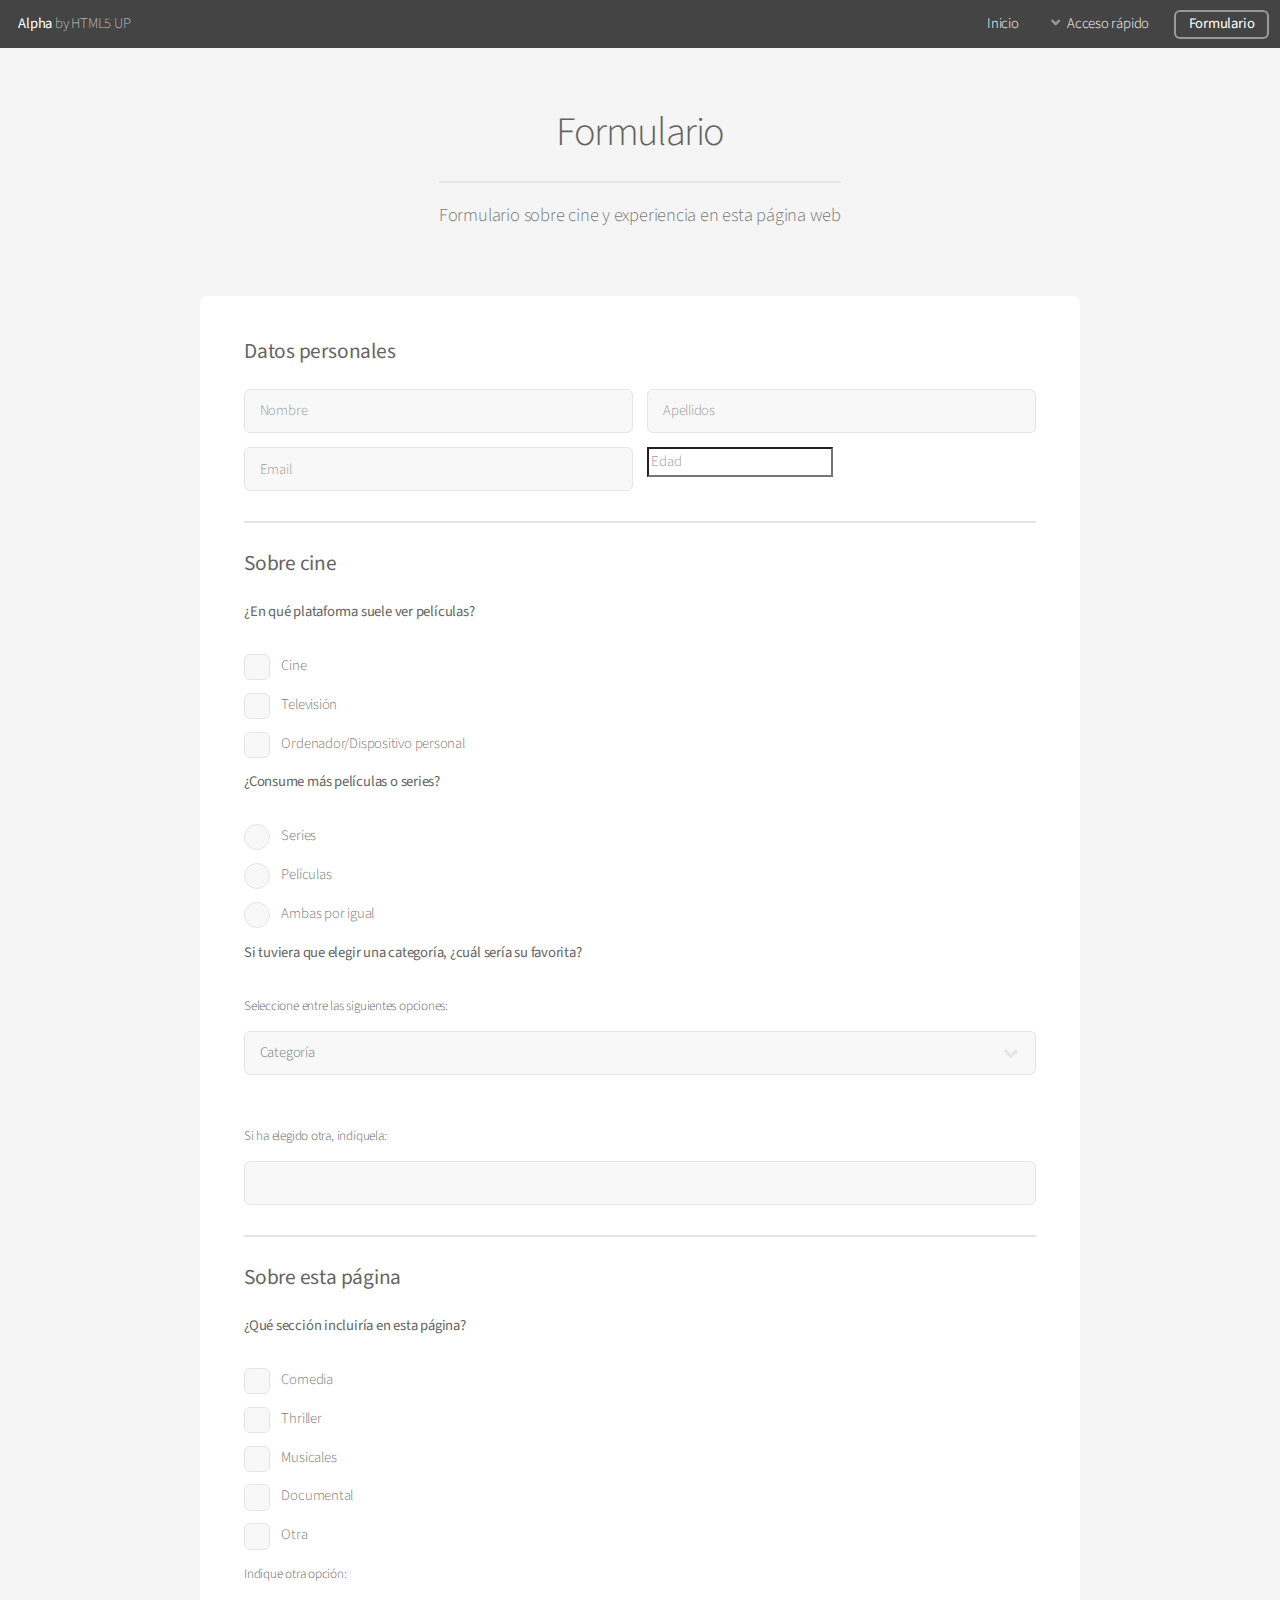
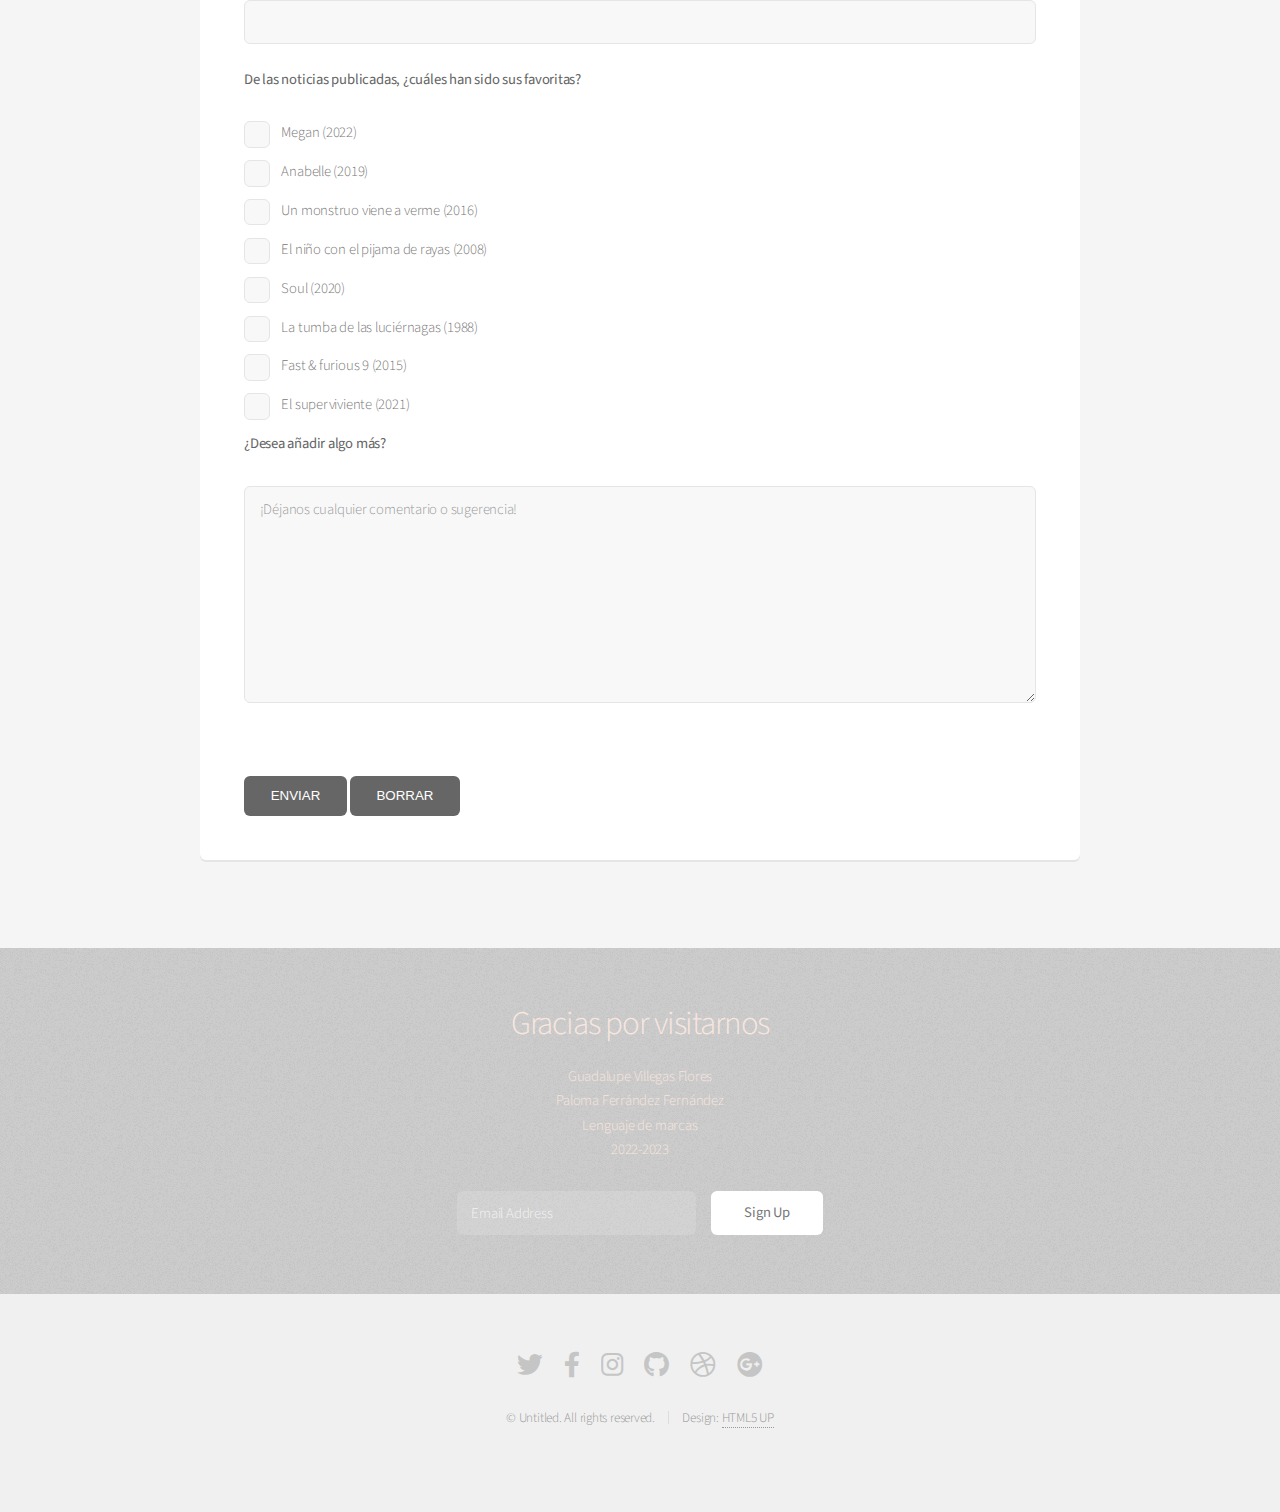
==== commit 7b1a877a: "arreglado form cta" ====
--- a/formulario.html
+++ b/formulario.html
@@ -19,25 +19,27 @@
 					<h1><a href="index.html">Alpha</a> by HTML5 UP</h1>
 					<nav id="nav">
 						<ul>
-							<li><a href="index.html">Home</a></li>
+							<li><a href="index.html">Inicio</a></li>
 							<li>
-								<a href="#" class="icon solid fa-angle-down">Layouts</a>
+								<a href="#" class="icon solid fa-angle-down">Acceso rápido</a>
 								<ul>
-									<li><a href="generic.html">Generic</a></li>
-									<li><a href="contact.html">Contact</a></li>
-									<li><a href="elements.html">Elements</a></li>
 									<li>
-										<a href="#">Submenu</a>
+										<a href="#">Terror</a>
 										<ul>
-											<li><a href="#">Option One</a></li>
-											<li><a href="#">Option Two</a></li>
-											<li><a href="#">Option Three</a></li>
-											<li><a href="#">Option Four</a></li>
+											<li><a href="noticia1.html">M3gan</a></li>
+											<li><a href="noticia2.html">Anabelle</a></li>
+										</ul>
+									</li>
+									<li>
+										<a href="#">Drama</a>
+										<ul>
+											<li><a href="noticia3.html">El niño con el ...</a></li>
+											<li><a href="noticia4.html">Un monstruo viene ...</a></li>
 										</ul>
 									</li>
 								</ul>
 							</li>
-							<li><a href="#" class="button">Sign Up</a></li>
+							<li><a href="formulario.html" class="button">Formulario</a></li>
 						</ul>
 					</nav>
 				</header>
@@ -163,6 +165,30 @@
 					</section>
 				</section>
 
+				<!--CTA-->
+
+				<section id="cta">
+
+					<h2>Gracias por visitarnos</h2>
+					<p>Guadalupe Villegas Flores<br>
+						Paloma Ferrández Fernández<br>
+						Lenguaje de marcas<br>
+						2022-2023
+					</p>
+
+					<form name="cta" action="mailto:pferfer@g.educaand.es" method="post" target="_self" enctype="text/plain">
+						<div class="row gtr-50 gtr-uniform">
+							<div class="col-8 col-12-mobilep">
+								<input type="email" name="email" id="email" placeholder="Email Address" />
+							</div>
+							<div class="col-4 col-12-mobilep">
+								<input type="submit" value="Sign Up" class="fit" />
+							</div>
+						</div>
+					</form>
+
+				</section>
+
 			<!-- Footer -->
 				<footer id="footer">
 					<ul class="icons">
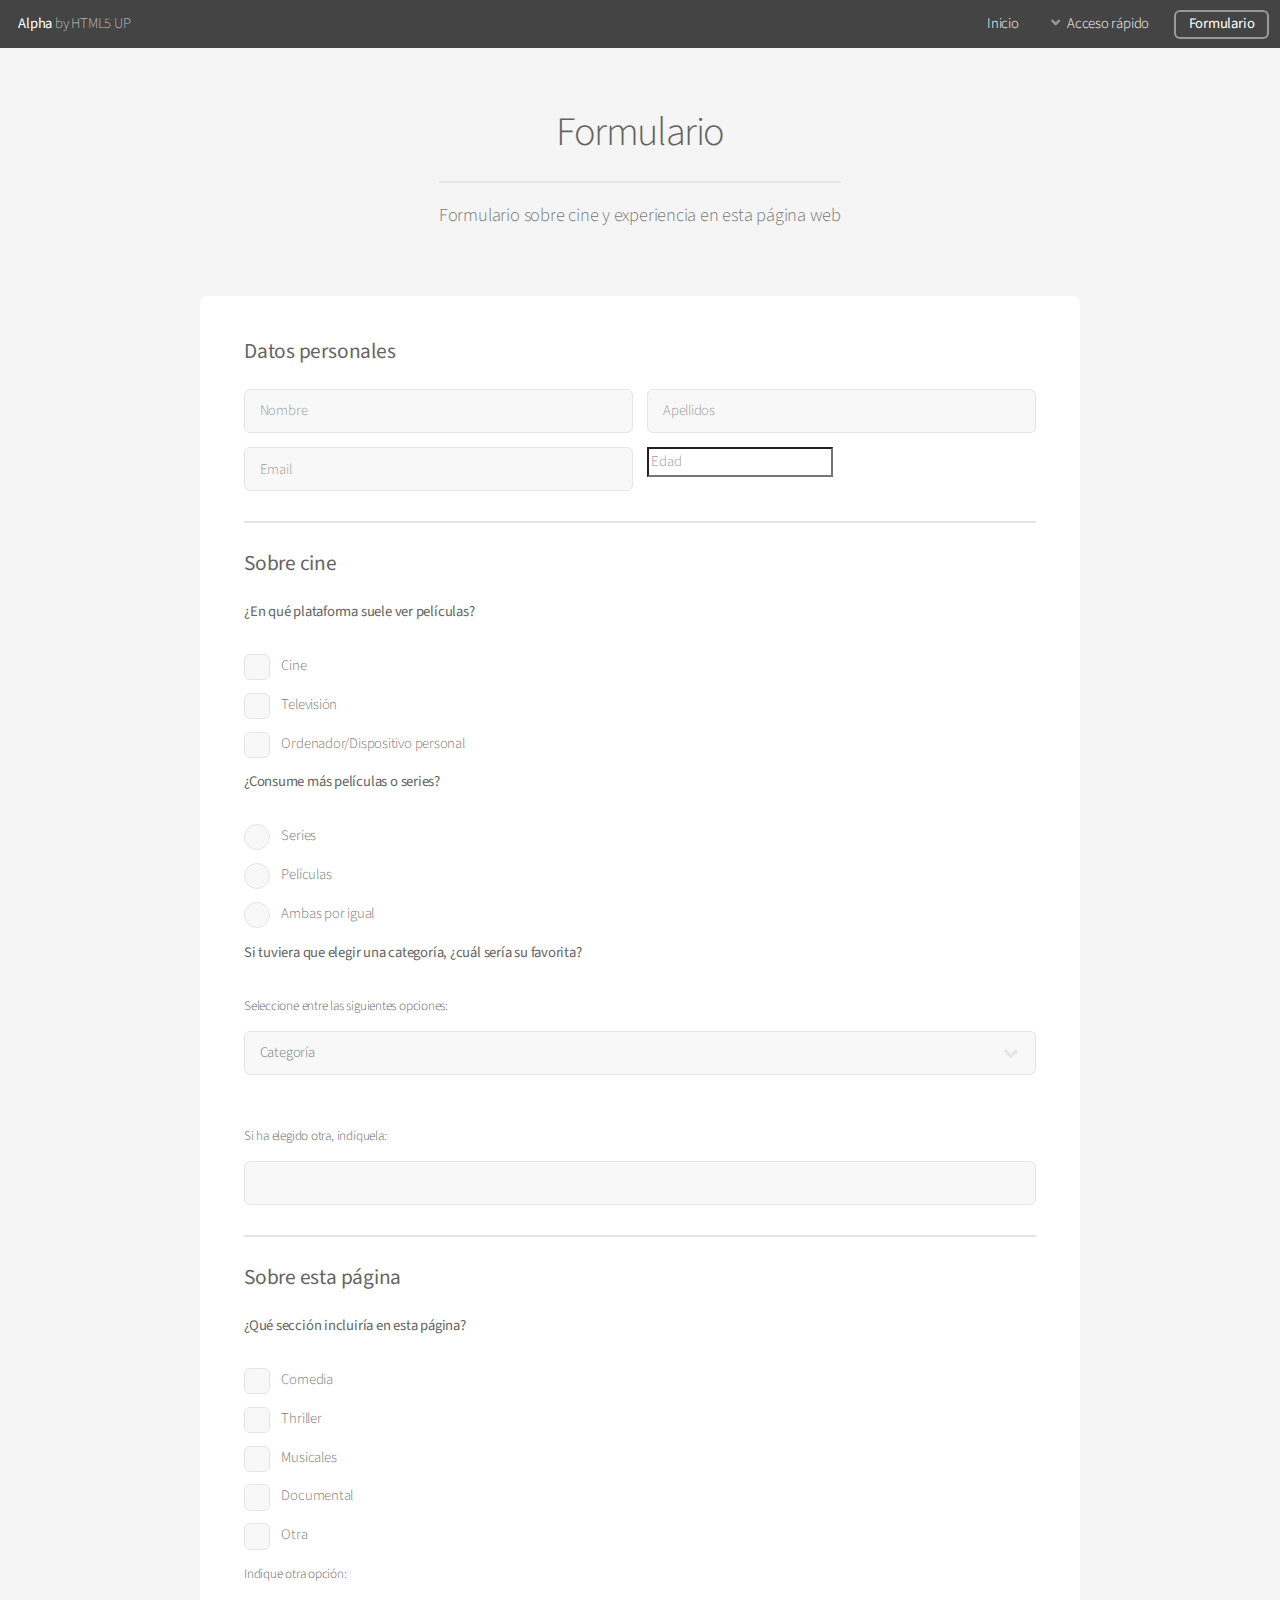
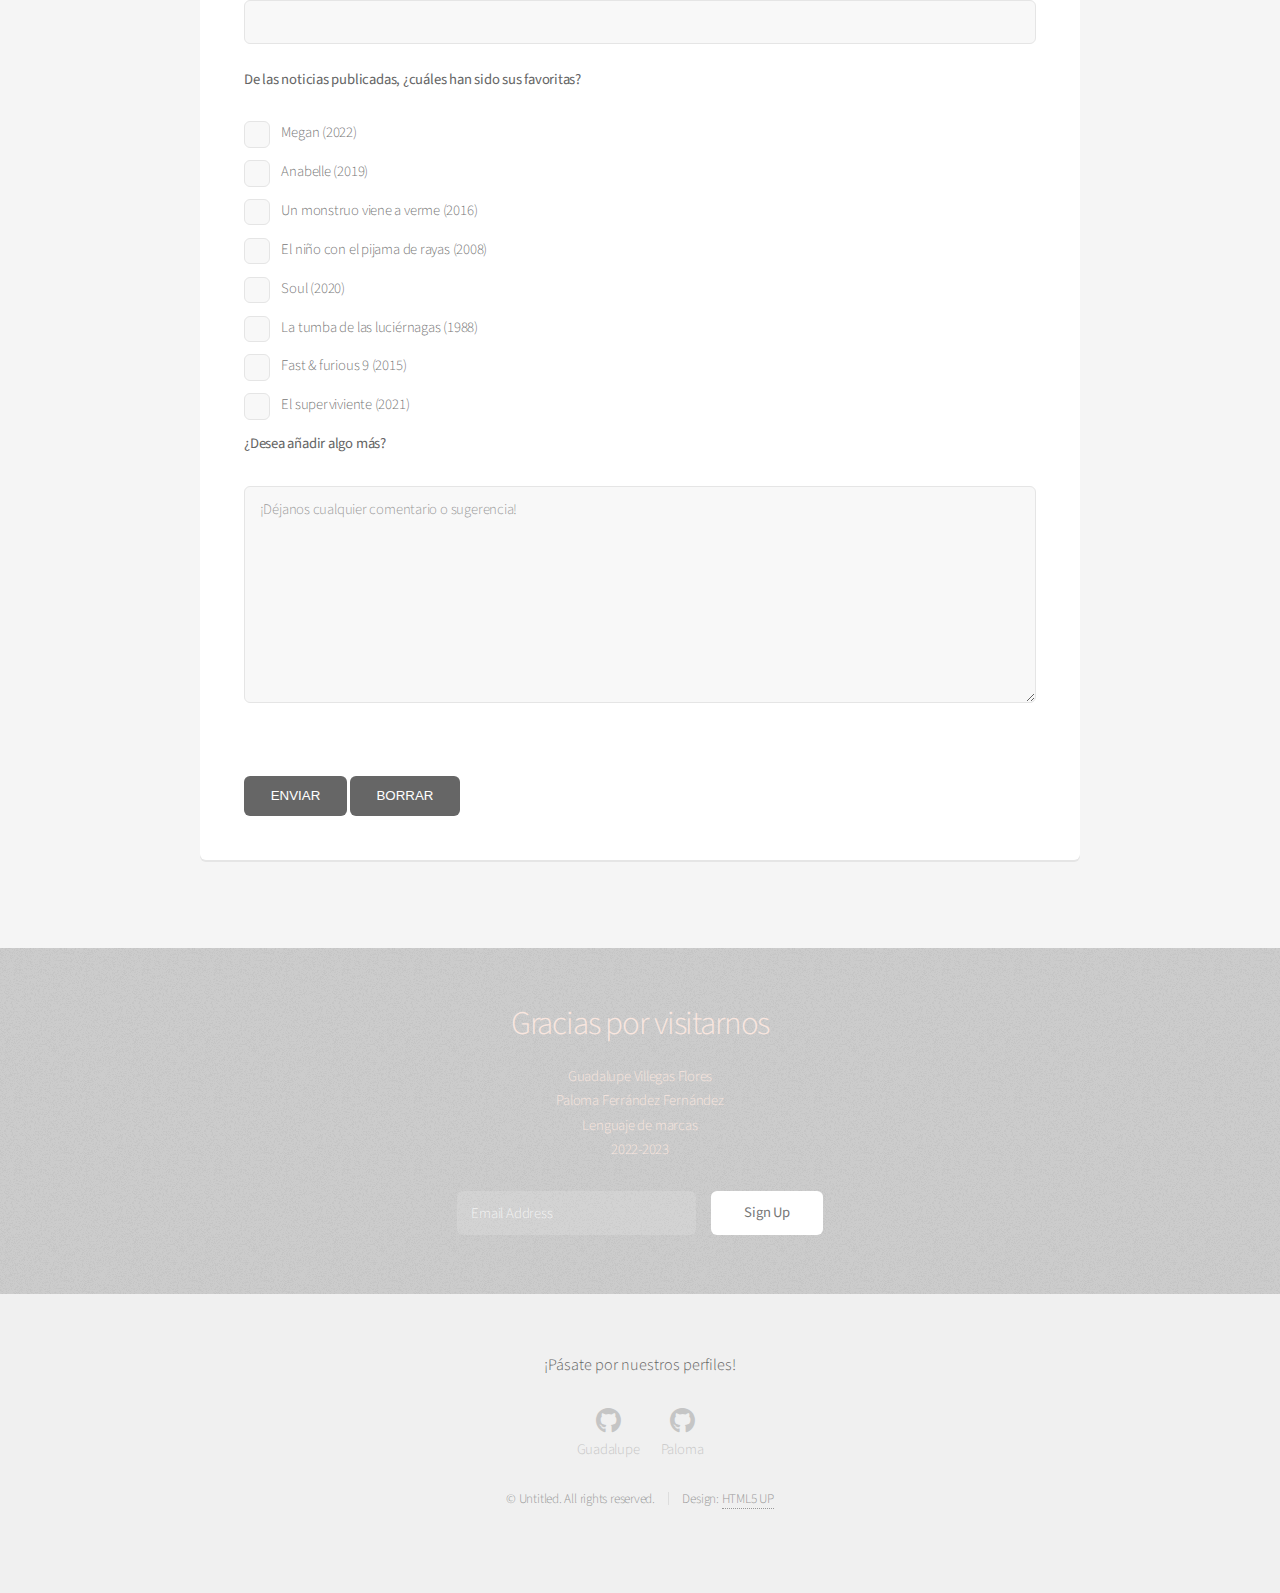
==== commit a2fe643d: "detallitos" ====
--- a/formulario.html
+++ b/formulario.html
@@ -6,10 +6,11 @@
 -->
 <html>
 	<head>
-		<title>Generic - Alpha by HTML5 UP</title>
+		<title>Formulario</title>
 		<meta charset="utf-8" />
 		<meta name="viewport" content="width=device-width, initial-scale=1, user-scalable=no" />
 		<link rel="stylesheet" href="assets/css/main.css" />
+		<link rel="icon" href="images/claqueta-de-cine.png" type="image/png" size="16x16">
 	</head>
 	<body class="is-preload">
 		<div id="page-wrapper">
@@ -190,19 +191,35 @@
 				</section>
 
 			<!-- Footer -->
-				<footer id="footer">
-					<ul class="icons">
-						<li><a href="#" class="icon brands fa-twitter"><span class="label">Twitter</span></a></li>
-						<li><a href="#" class="icon brands fa-facebook-f"><span class="label">Facebook</span></a></li>
-						<li><a href="#" class="icon brands fa-instagram"><span class="label">Instagram</span></a></li>
-						<li><a href="#" class="icon brands fa-github"><span class="label">Github</span></a></li>
-						<li><a href="#" class="icon brands fa-dribbble"><span class="label">Dribbble</span></a></li>
-						<li><a href="#" class="icon brands fa-google-plus"><span class="label">Google+</span></a></li>
-					</ul>
-					<ul class="copyright">
-						<li>&copy; Untitled. All rights reserved.</li><li>Design: <a href="http://html5up.net">HTML5 UP</a></li>
-					</ul>
-				</footer>
+			<footer id="footer">
+				<h4>¡Pásate por nuestros perfiles!</h4><br>
+				<ul class="icons">
+					<!--
+					<li><a href="#" class="icon brands fa-twitter"><span class="label">Twitter</span></a></li>
+					<li><a href="#" class="icon brands fa-facebook-f"><span class="label">Facebook</span></a></li>
+					<li><a href="#" class="icon brands fa-instagram"><span class="label">Instagram</span></a></li>-->
+					<li>
+						<a href="https://github.com/guavilflo" class="icon brands fa-github" title="https://github.com/guavilflo">
+							<figure>
+								<span class="label">Guadalupe</span>
+							</figure>
+						</a>
+					</li>
+
+					<li>
+						<a href="https://github.com/palferfer" class="icon brands fa-github" title="https://github.com/palferfer">
+							<figure>
+								<span class="label">Paloma</span>
+							</figure>
+						</a>
+					</li>
+					<!--
+					<li><a href="#" class="icon brands fa-dribbble"><span class="label">Dribbble</span></a></li>
+					<li><a href="#" class="icon brands fa-google-plus"><span class="label">Google+</span></a></li>-->					</ul>
+				<ul class="copyright">
+					<li>&copy; Untitled. All rights reserved.</li><li>Design: <a href="http://html5up.net">HTML5 UP</a></li>
+				</ul>
+			</footer>
 
 		</div>
 
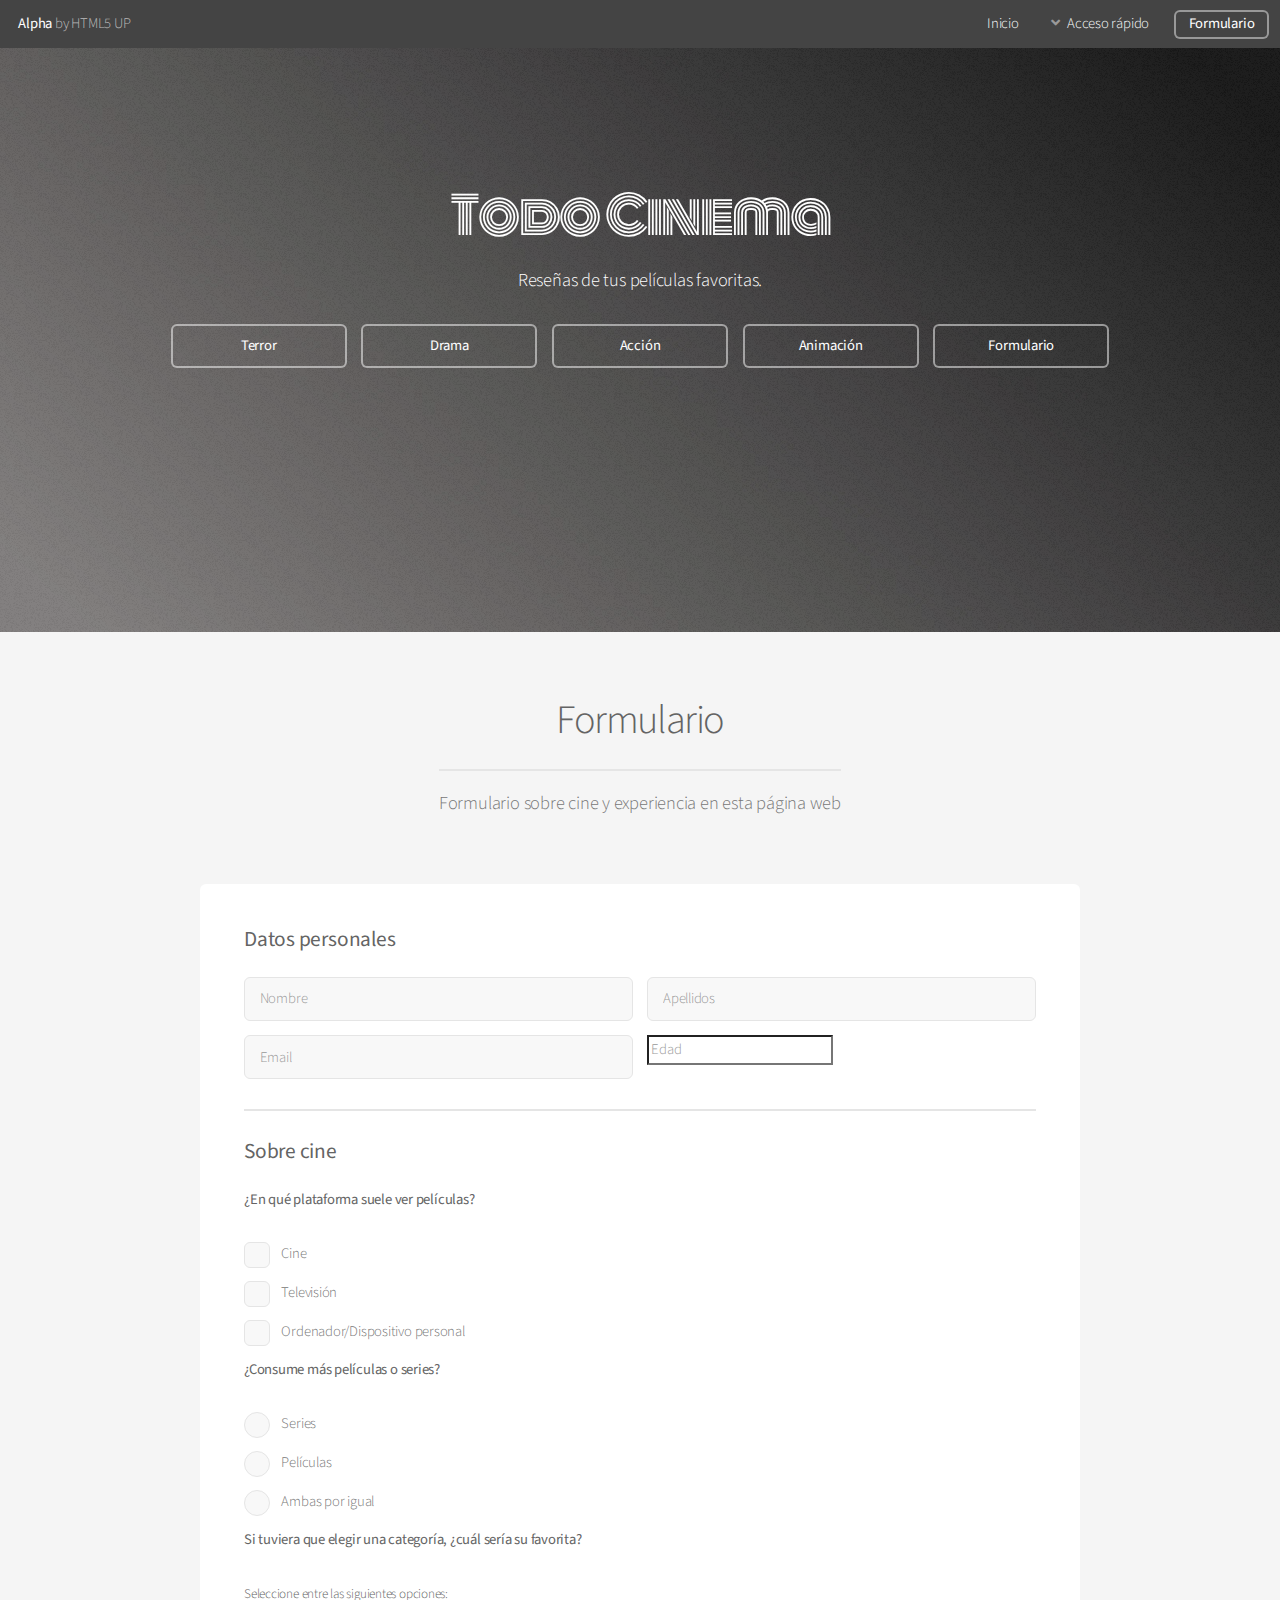
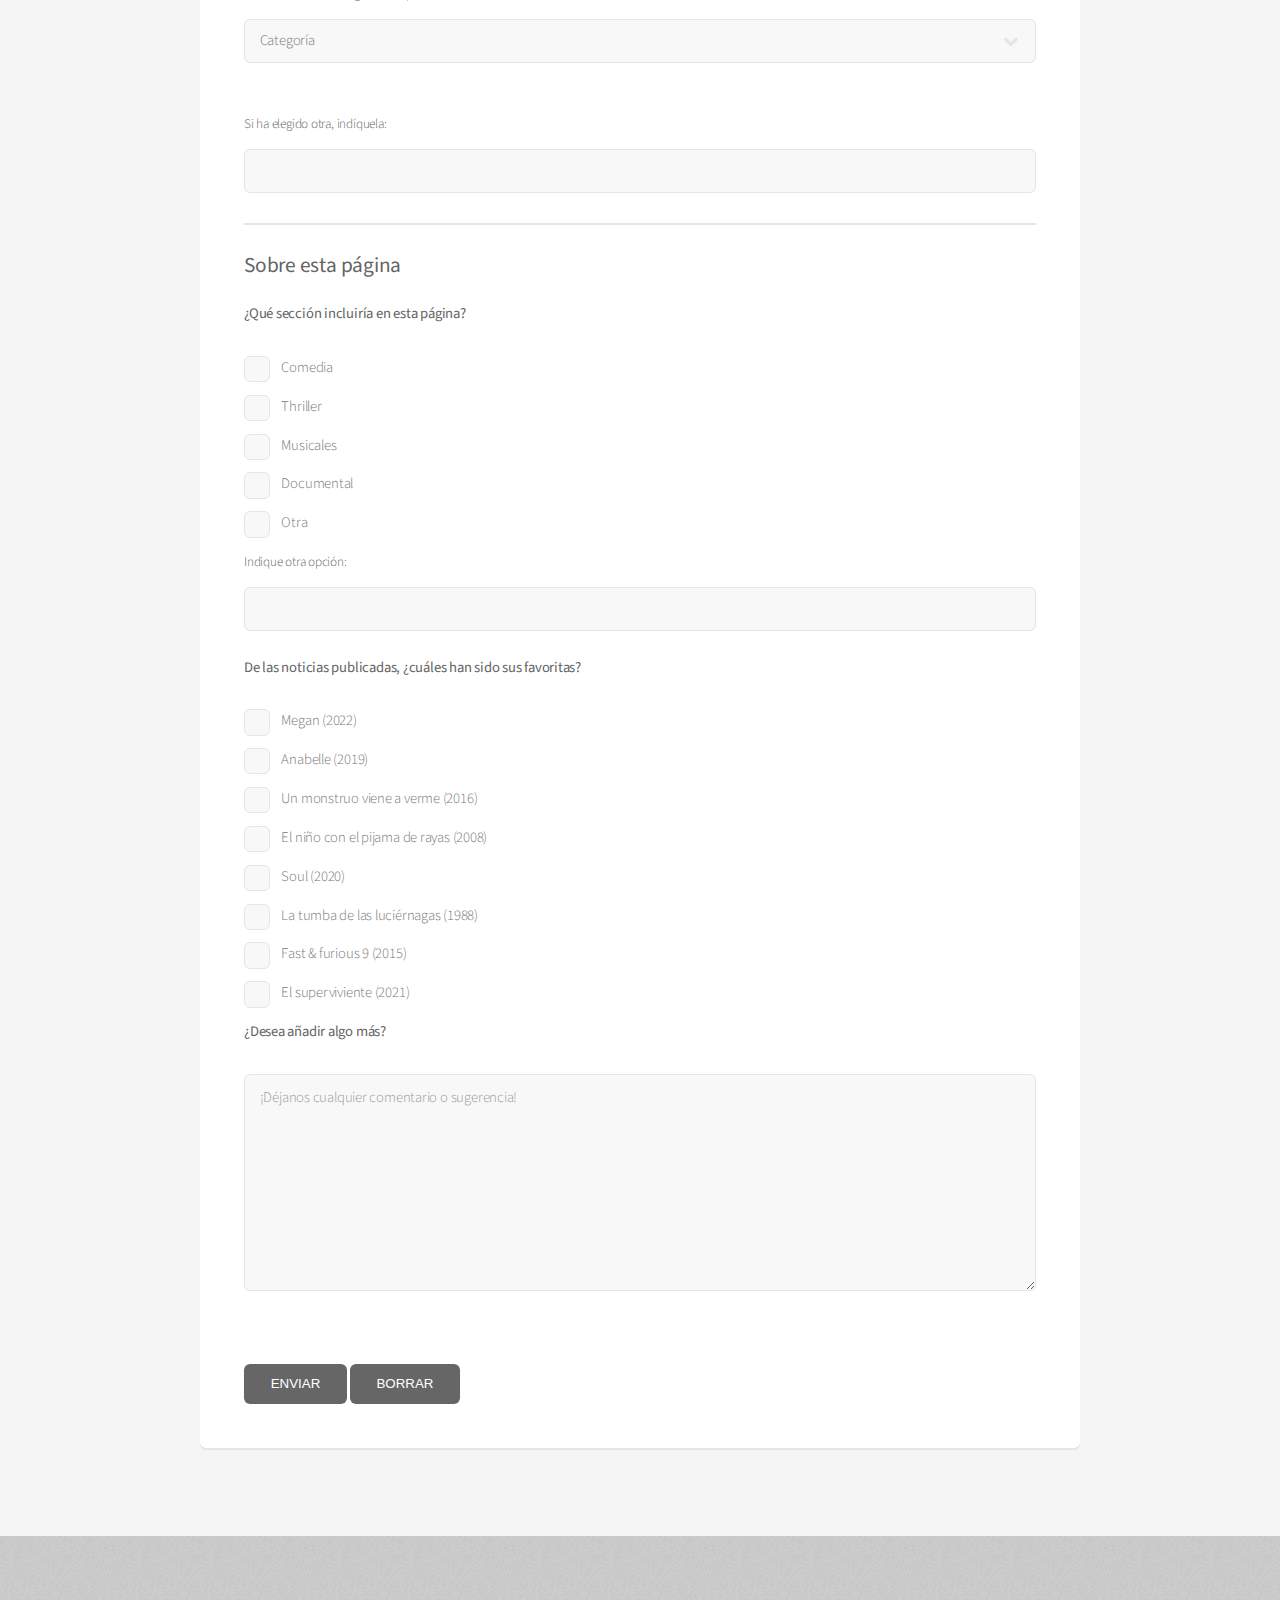
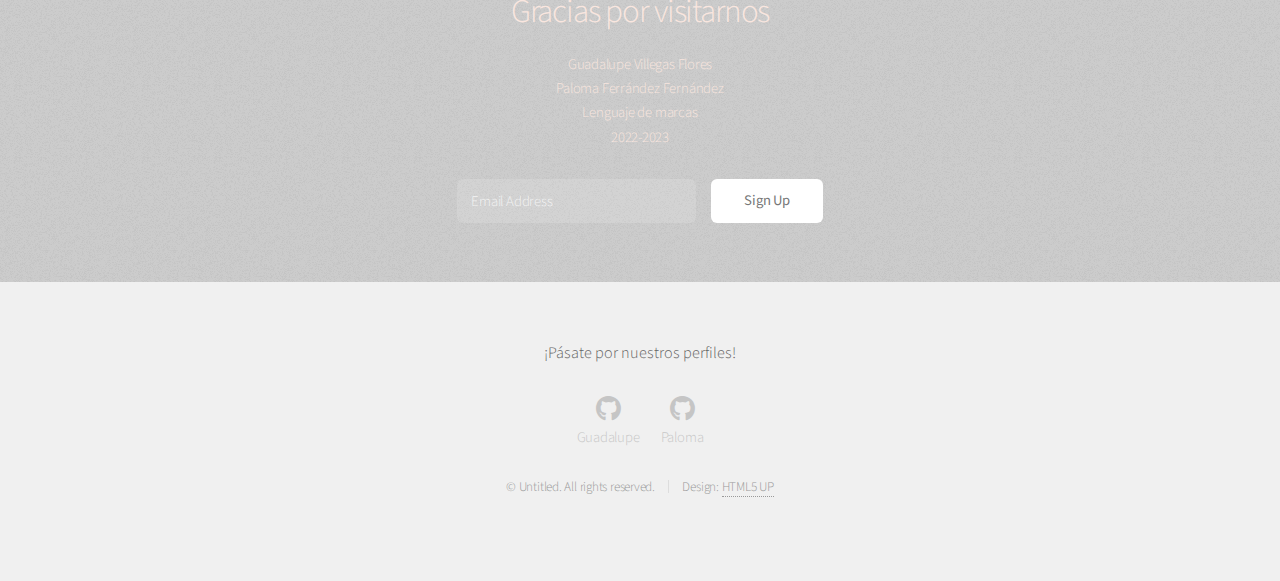
==== commit 8553e40d: "otras correcciones" ====
--- a/formulario.html
+++ b/formulario.html
@@ -11,12 +11,14 @@
 		<meta name="viewport" content="width=device-width, initial-scale=1, user-scalable=no" />
 		<link rel="stylesheet" href="assets/css/main.css" />
 		<link rel="icon" href="images/claqueta-de-cine.png" type="image/png" size="16x16">
+		<link href="https://fonts.googleapis.com/css2?family=Monoton&display=swap" rel="stylesheet">
+
 	</head>
 	<body class="is-preload">
 		<div id="page-wrapper">
 
 			<!-- Header -->
-				<header id="header">
+			<header id="header">
 					<h1><a href="index.html">Alpha</a> by HTML5 UP</h1>
 					<nav id="nav">
 						<ul>
@@ -38,12 +40,39 @@
 											<li><a href="noticia4.html">Un monstruo viene ...</a></li>
 										</ul>
 									</li>
+									<li>
+                                        <a href="#">Acción</a>
+                                        <ul>
+                                            <li><a href="noticia5.html">Fast & Furious...</a></li>
+                                            <li><a href="noticia6.html">El Superviviente</a></li>
+                                        </ul>
+                                    </li>
+                                    <li>
+                                        <a href="#">Animación</a>
+                                        <ul>
+                                            <li><a href="noticia7.html">La tumba de las...</a></li>
+                                            <li><a href="noticia8.html">Soul</a></li>
+                                        </ul>
+                                    </li>
 								</ul>
 							</li>
 							<li><a href="formulario.html" class="button">Formulario</a></li>
 						</ul>
 					</nav>
 				</header>
+
+				<!-- Banner -->
+				<section id="banner">
+					<h2>Todo Cinema</h2>
+					<p>Reseñas de tus películas favoritas.</p>
+					<ul class="actions special">
+						<li><a href="index.html#idTerror" class="button">Terror</a></li>
+						<li><a href="index.html#idDrama" class="button">Drama</a></li>
+						<li><a href="index.html#idAccion" class="button">Acción</a></li>
+						<li><a href="index.html#idAnimacion" class="button">Animación</a></li>
+						<li><a href="formulario.html" class="button">Formulario</a></li>
+					</ul>
+				</section>
 
 			<!-- Main -->
 				<section id="main" class="container">
